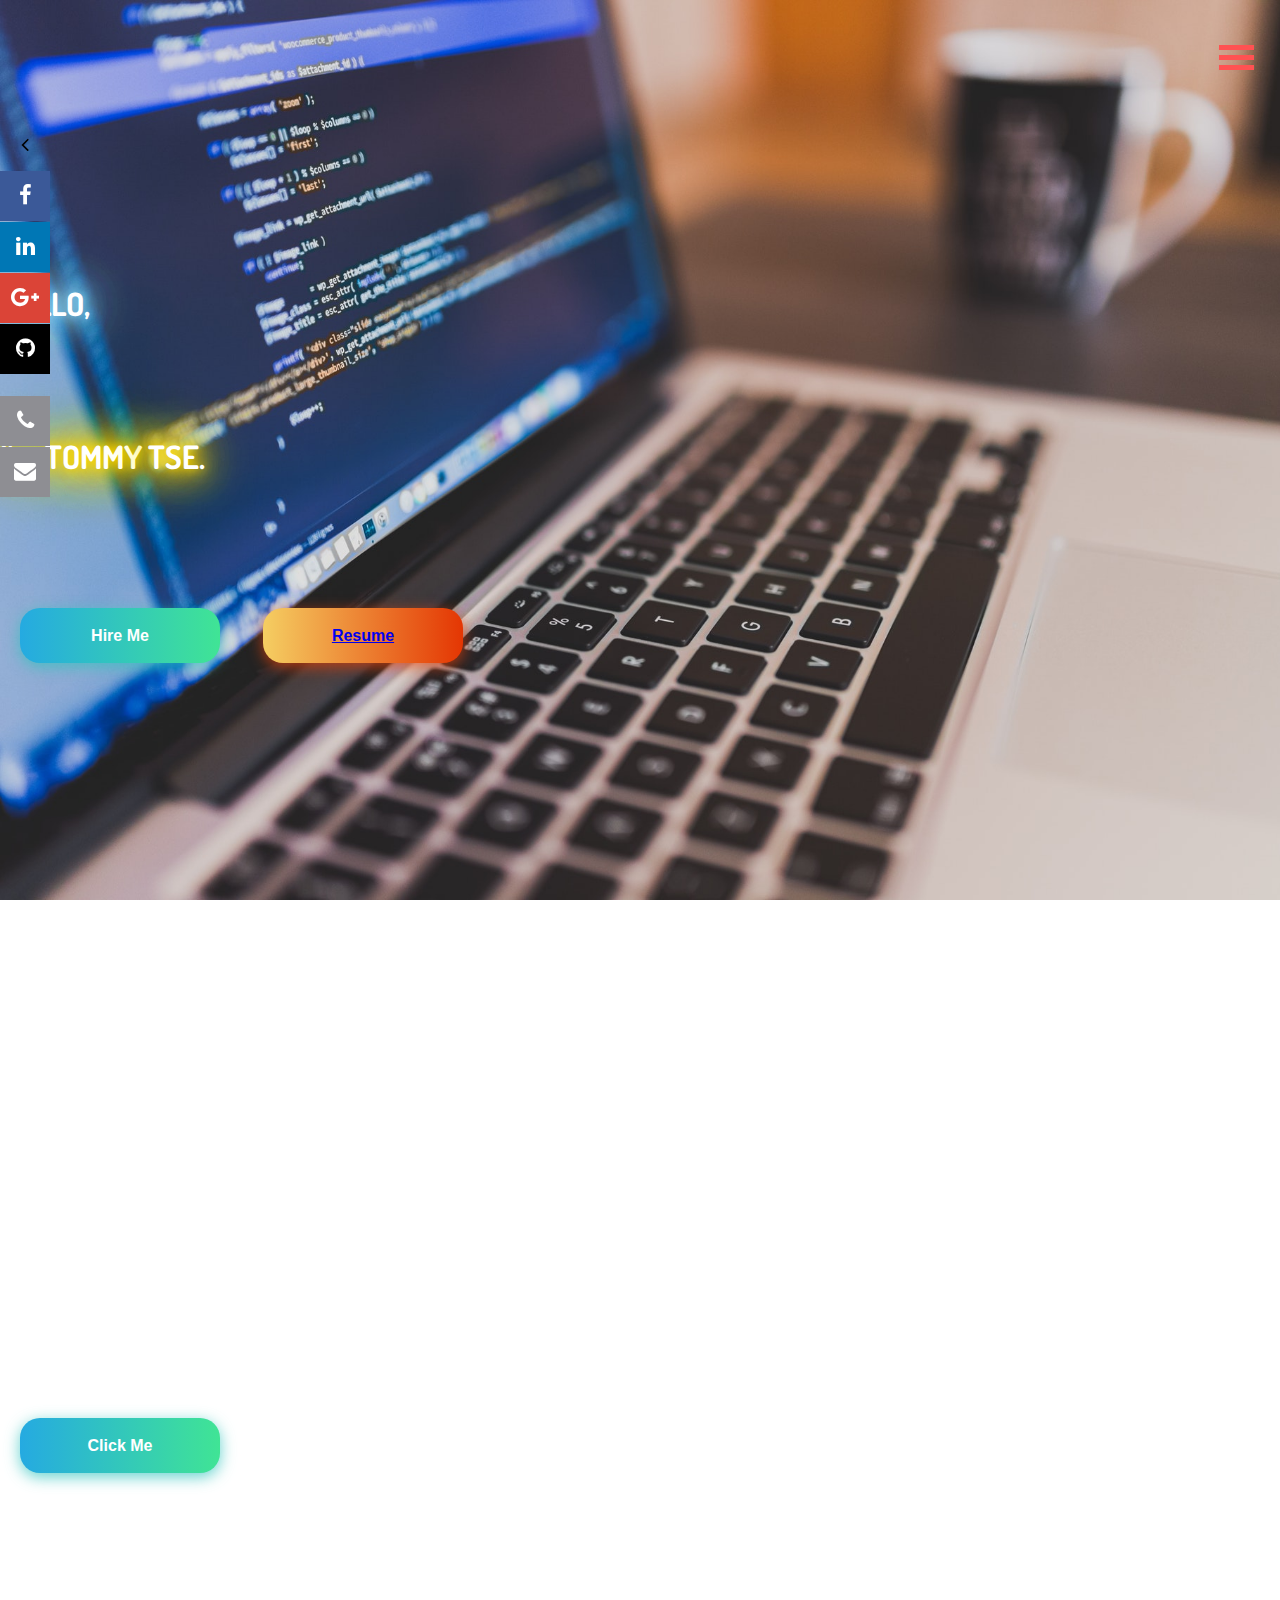
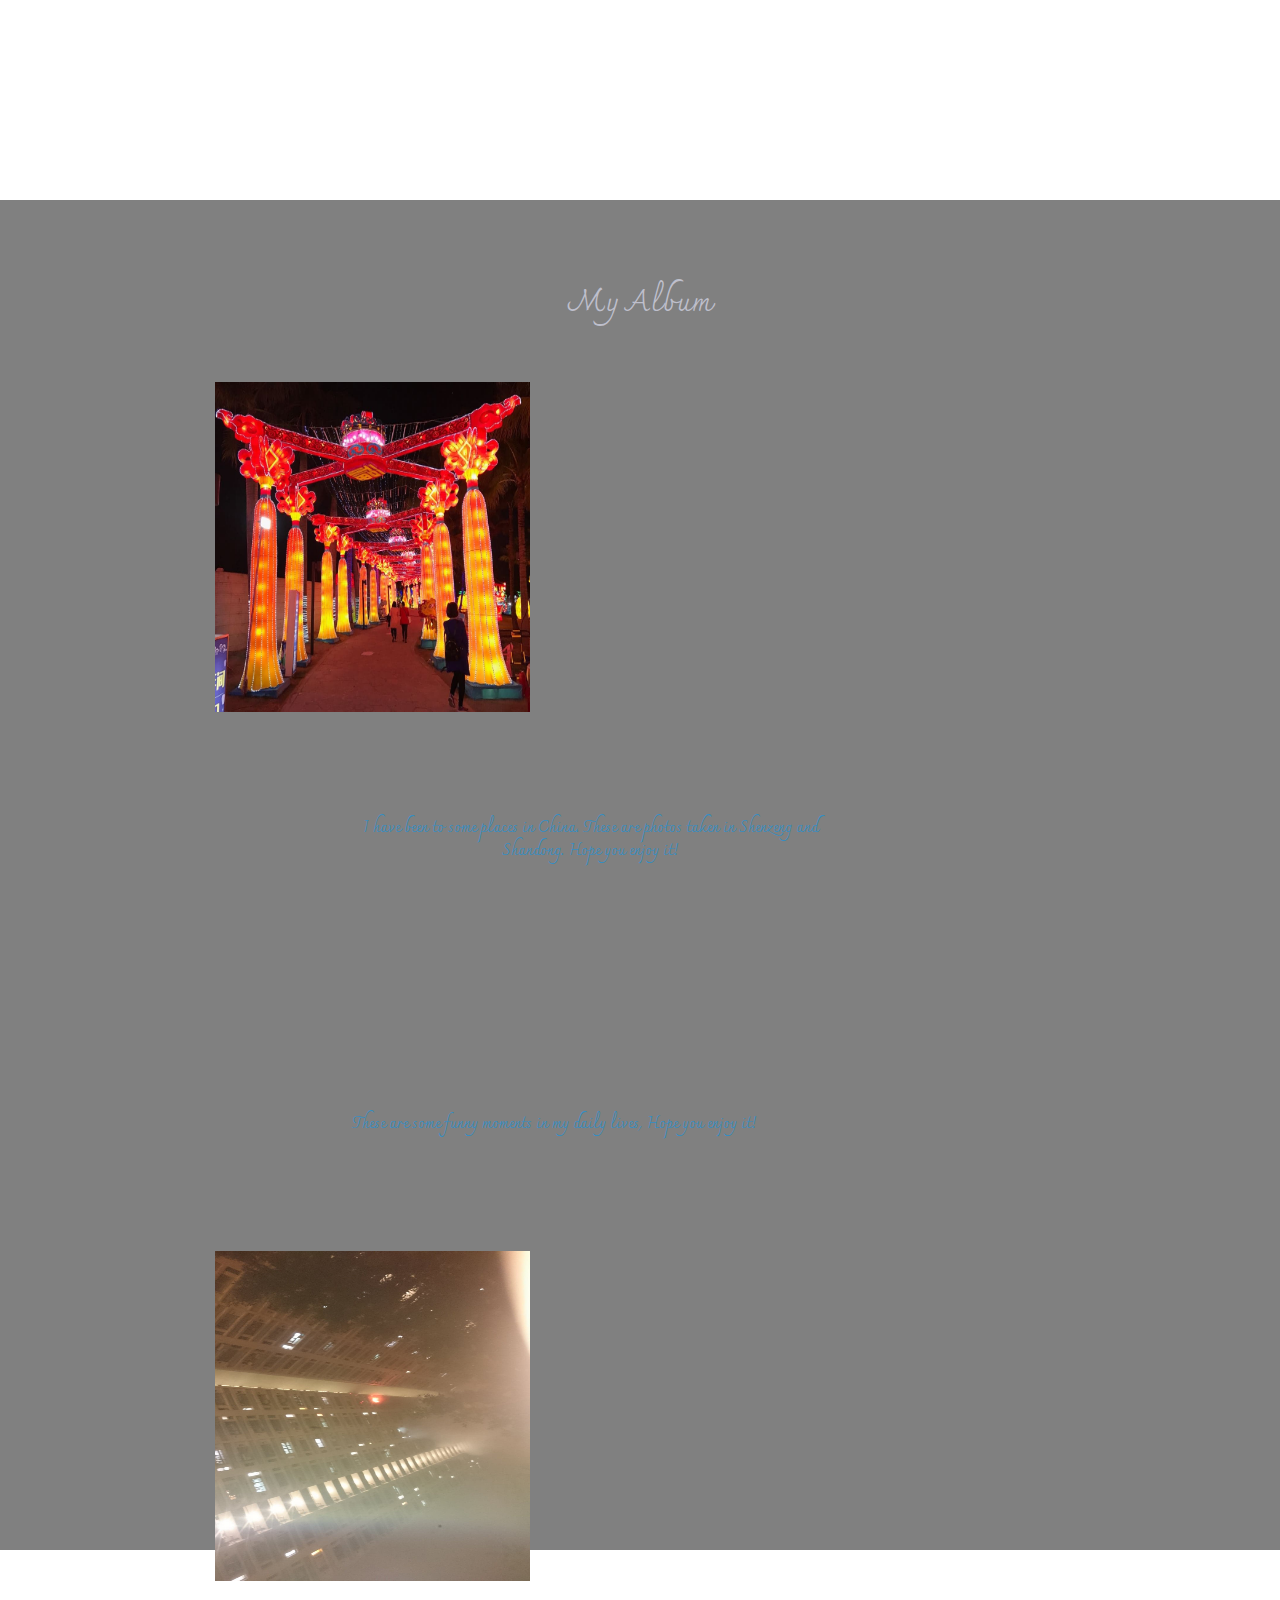
==== index.html @ ddc90cd8 "modified the folder" ====
<!doctype html>
<html lang="en">
  <head>
    <title>Tommy Tse</title>
    <!-- Required meta tags -->
    <meta charset="utf-8">
    <meta name="viewport" content="width=device-width, initial-scale=1, shrink-to-fit=no">

    <!-- Bootstrap CSS -->
    <link rel="stylesheet" href="https://maxcdn.bootstrapcdn.com/font-awesome/4.3.0/css/font-awesome.min.css">
    <link rel="stylesheet" href="https://stackpath.bootstrapcdn.com/bootstrap/4.1.2/css/bootstrap.min.css" integrity="sha384-Smlep5jCw/wG7hdkwQ/Z5nLIefveQRIY9nfy6xoR1uRYBtpZgI6339F5dgvm/e9B" crossorigin="anonymous">
    <link href="https://unpkg.com/aos@2.3.1/dist/aos.css" rel="stylesheet">
    <link rel="icon" type="image/png" href="./assets/title.png">
    <link rel="stylesheet" href="css/style.css">
    <link rel="stylesheet" href="css/animate.css">
    <link href="_css/Icomoon/style.css" rel="stylesheet" type="text/css" />
  <link href="_css/main.css" rel="stylesheet" type="text/css"/>
  <link href="_css/pop-up-gallery1.css" rel="stylesheet" type="text/css" />
  </head>
  <body>
    <!-- navbar -->
    <div class="button_container" id="toggle">
      <span class="top"></span>
      <span class="middle"></span>
      <span class="bottom"></span>
    </div>

    <div class="overlay" id="overlay">
      <nav class="overlay-menu">
        <ul>
          <li><a href="#" onclick="closeMenu()">HOME</a></li>
          <li><a href="#about" class="scroll" onclick="closeMenu()">ABOUT</a></li>
          <li><a href="#album" class="scroll" onclick="closeMenu()">ALBUM</a></li>
          <li><a href="#contact" class="scroll" onclick="closeMenu()">CONTACT</a></li>
        </ul>
      </nav>
    </div>

    <!-- contact buttons bar -->
    <div id="contact-buttons-bar" data-top="120px" style="left: 0px;">
      <button class="contact-button-link show-hide-contact-bar">
        <span class="fa fa-angle-left"></span>
      </button>
      <a href="https://www.facebook.com/tommy.tse.12" class="contact-button-link cb-ancor facebook" title="Follow on Facebook" target="_blank">
        <span class="fa fa-facebook"></span>
      </a>
      <a href="https://www.linkedin.com/in/tse-kwan-sen-487a3542/" class="contact-button-link cb-ancor linkedin" title="Visit on LinkedIn" target="_blank">
        <span class="fa fa-linkedin"></span>
      </a>
      <a href="https://plus.google.com/111958255446752728469" class="contact-button-link cb-ancor gplus" title="Visit on Google Plus" target="_blank">
        <span class="fa fa-google-plus"></span>
      </a>
      <a href="https://github.com/tommy921092" class="contact-button-link cb-ancor git" title="My title for the button" target="_blank">
        <span class="fa fa-github"></span>
      </a>
      <a href="tel:+85253740967" class="contact-button-link cb-ancor phone separated" title="Call us">
        <span class="fa fa-phone"></span>
      </a>
      <a href="mailto:tommy921092@msn.com?Subject=Hello" class="contact-button-link cb-ancor email" title="Send us an email">
        <span class="fa fa-envelope">

        </span>
      </a>
    </div>
    <!-- header section -->
    <div class="jumbotron jumbotron-fluid" id="header">
      <div class="container container-fluid">
            <h1 class="display-4">HELLO,</h1>
            <h1 class="display-3">I'm <span class="special">TOMMY </span><span>TSE.</span></h1>
            <div class="buttons">
              <button class="btn-hover color-1 ml-0 animated infinite pulse delay-2s" aria-hidden="true">Hire Me</button>
              <button class="btn-hover color-2 ml-0"><a href="./assets/Resume_TseKwanSen_Tommy.PDF">Resume</a></button>
            </div>
      </div>
    </div>

    <!-- about section -->
    <div id="about" class="about">
      <div class="container container-fluid">
        <div class="row no-gutters">
          <div class="col-xl-4 col-lg-4 left">
            <h1 class="display-5" data-aos="fade-right">about</h1>
          </div>
          <div class="col-xl-8 col-lg-8 right">
            <p data-aos="fade-left">
              Hello I'm Tommy. I have a bachelor's degree in electrical engineering.
              I am a self-motivated, analytical and technical minded person.
              My favorite and best subject is mathematics. For the past few years I have worked in a consultant
              firm as assistant building service engineer and in an insurance company as financial planner.
              And now I am switching my field to information technologies. I enjoy self-learning
              and I am especially interested in trading and latest information technologies.
            </p>
            <button class="btn-hover color-1 ml-0 animated infinite bounce delay-2s" aria-hidden="true">Click Me</button>
            <div class="square"><div></div></div>
            
          </div>
        </div>
      </div>
    </div>

    <!-- album section-->
    <div class="album hero-bkg-animated" id="album">
      <div class="container container-fluid">
          <div id="fullscreen">
              <div id="fullscreen-inner">
              <div id="fullscreen-inner-left" class="fullscreen-inner-button"><span class="icon-caret-left"></span></div>
              <div id="fullscreen-inner-right" class="fullscreen-inner-button"><span class="icon-caret-right"></span></div>
              <div id="fullscreen-inner-close" class="fullscreen-inner-button"><span class="icon-close"></span></div>
              <div id="fullscreen-image">


              </div>
              </div>
          </div>

          <div id="wrapper">

          <div id="wrapper-inner">

          <div class="wrapper-inner-title underlined underlined--thick">My Album</div>
          <div class="wrapper-inner-content">

          <div class="wrapper-inner-content-image">

          <img src="_assets/1-1.jpg"/>
          <img src="_assets/1-2.jpg"/>
          <img src="_assets/1-3.jpg"/>
          <img src="_assets/1-4.jpg"/>
          <img src="_assets/1-5.jpg"/>
          <img src="_assets/1-6.jpg"/>
          <img src="_assets/1-7.jpg"/>
          <img src="_assets/1-8.jpg"/>
          <img src="_assets/1-9.jpg"/>
          <img src="_assets/1-9.jpg"/>
          <img src="_assets/1-10.jpg"/>
          <img src="_assets/1-11.jpg"/>
          <img src="_assets/1-12.jpg"/>
          <img src="_assets/1-13.jpg"/>
          <img src="_assets/1-14.jpg"/>
          <img src="_assets/1-15.jpg"/>

          <div class="wrapper-inner-content-image-hover">
          <div class="wrapper-inner-content-image-hover-cercle">
          <span class="icon-search"></span>
          </div>
          </div>



          </div>


          <div class="wrapper-inner-content-text" style="margin-left:35px;">
            <p>I have been to some places in China. These are photos taken in Shenzeng and Shandong. Hope you enjoy it!</p>
          </div>
          </div>
          <div class="wrapper-inner-content">

          <div class="wrapper-inner-content-text" style="margin-right:35px;">
           <p>These are some funny moments in my daily lives, Hope you enjoy it!</p>
          </div>

          <div class="wrapper-inner-content-image">

          <img src="_assets/2-1.jpg"/>
          <img src="_assets/2-2.jpg"/>
          <img src="_assets/2-3.jpg"/>
          <img src="_assets/2-4.jpg"/>
          <img src="_assets/2-5.jpg"/>
          <img src="_assets/2-6.jpg"/>
          <img src="_assets/2-7.jpg"/>
          <img src="_assets/2-8.jpg"/>
          <img src="_assets/2-9.jpg"/>
          <img src="_assets/2-10.jpg"/>
          <img src="_assets/2-11.jpg"/>

          <div class="wrapper-inner-content-image-hover">
          <div class="wrapper-inner-content-image-hover-cercle">
          <span class="icon-search"></span>
          </div>
          </div>


          </div>
          </div>

          </div>


          </div>
      </div>
    </div>

    <!-- contact section -->
    <section class="contact" id="contact">
      <div class="container container-fluid">
          <div class="row">
            <div class="col-md-6 col-sm-8 col-xs-12 col-md-offset-3 col-sm-offset-2">
              <div class="contact-form" data-aos="flip-right">
                <form action="" method="post">
                  <h2 class="text-center">Contact Us</h2>
                  <div class="row">
                    <div class="col-md-6 col-xs-12">
                      <div class="form-group">
                        <input type="text" name="first_name" class="form-control" placeholder="First Name*" required="required"/>
                      </div>
                    </div>
                    <div class="col-md-6 col-xs-12">
                      <div class="form-group">
                        <input type="text" name="last_name" class="form-control" placeholder="Last Name*" required="required"/>
                      </div>
                    </div>
                  </div>
                  <div class="form-group">
                    <input type="email" name="email" class="form-control" placeholder="Your Email*" required="required"/>
                  </div>
                  <div class="form-group">
                    <input type="text" name="subject" class="form-control" placeholder="Subject"/>
                  </div>
                  <div class="form-group">
                    <textarea name="message" rows="8" class="form-control" placeholder="Your Message*" required="Your Message"></textarea>
                  </div>
                  <div class="form-group">
                    <button type="submit" value="Send Message" class="btn btn-primary btn-block btn-lg">Send
                    </button>
                  </div>
                </form>
              </div>
            </div>
          </div>
        </div>
      </div>
    </section>


    <!-- Optional JavaScript -->
    <!-- jQuery first, then Popper.js, then Bootstrap JS -->
    <script src="https://code.jquery.com/jquery-3.3.1.slim.min.js" integrity="sha384-q8i/X+965DzO0rT7abK41JStQIAqVgRVzpbzo5smXKp4YfRvH+8abtTE1Pi6jizo" crossorigin="anonymous"></script>
    <script src="https://ajax.googleapis.com/ajax/libs/jquery/1.11.1/jquery.min.js"></script>
    <script src="https://unpkg.com/aos@2.3.1/dist/aos.js"></script>
    <script src="https://cdnjs.cloudflare.com/ajax/libs/popper.js/1.14.3/umd/popper.min.js" integrity="sha384-ZMP7rVo3mIykV+2+9J3UJ46jBk0WLaUAdn689aCwoqbBJiSnjAK/l8WvCWPIPm49" crossorigin="anonymous"></script>
    <script src="https://stackpath.bootstrapcdn.com/bootstrap/4.1.2/js/bootstrap.min.js" integrity="sha384-o+RDsa0aLu++PJvFqy8fFScvbHFLtbvScb8AjopnFD+iEQ7wo/CG0xlczd+2O/em" crossorigin="anonymous"></script>
    <script src="./js/menu.js"></script>
    <script src="./js/jquery.contact-buttons.js"></script>
    <script src="./js/scroll.js"></script>
    <script src="./js/main.js"></script>
    <script src="./js/jquery-stars.js"></script>
    <script type="text/javascript" src="_scripts/pop-up-gallery1.js"></script>
    <script>
        AOS.init();
    </script>
  </body>
</html>
---- css/style.css ----
@import url(https://fonts.googleapis.com/css?family=Vollkorn|Roboto);
@import url(https://fonts.googleapis.com/css?family=Josefin+Sans:300);
@import url(https://fonts.googleapis.com/css?family=Saira+Extra+Condensed);
@import url(https://fonts.googleapis.com/css?family=Dosis);
@import url('https://fonts.googleapis.com/css?family=Charmonman');
body {
  height: 100%;
  background: #fff;
  margin: 0;
  font-family: 'Saira Extra Condensed', sans-serif;
}

h1, h2, h3, h4, h5, h6, {
  position: relative;
  font-weight: 600 !important;
  color:#e85a19;
  padding-bottom: 10vh;
  text-transform: uppercase;
}

p {
  color: #40e495;
  font-size: 1.5rem;
}

img:hover {
  opacity: 0.7;
}
#header {
  background-image: url(../assets/pexels-photo.jpg);
  background-size: cover;
  width: 100%;
  min-height: 100vh;
  margin-bottom: 0;

  /* flex the container to center */
  display: flex;
  flex-direction: column;
  justify-content: center;
}

.container {
  padding-top: 5vh;
}
#header h1 {
  color: #fff;
  padding-bottom: 10vh;
  font-family: 'Dosis', sans-serif;

  /* neon light effect */
  text-shadow: 0px 0px 10px gold,
              0px 0px 20px gold,
              0px 0px 30px gold,
              0px 0px 40px gold,
              0px 0px 50px gold,
              0px 0px 60px gold,
              0px 0px 70px gold;
}

#header h1.display-4{
  text-shadow: 0px 0px 10px skyblue,
              0px 0px 20px skyblue,
              0px 0px 30px skyblue,
              0px 0px 40px skyblue,
              0px 0px 50px skyblue,
              0px 0px 60px skyblue,
              0px 0px 70px skyblue;
}

#header h1 span.special {
  animation: mymove 5s infinite;
  -webkit-animation: mymove 5s infinite;
}

#header div.right {
  display: flex;
  justify-content: center;
  align-items: center;
}

#header img {
  display: block;
  width:30vw;
  height:auto;
}
@-webkit-keyframes mymove {
  0% {color:#fff;}
  50% {color: blue;}
  100% {color: #fff;}
}

@keyframes mymove {
  0% {color:#fff;}
  50% {color: blue;}
  100% {color: #fff;}
}
/* responsive design for mobile */
@media screen and (max-width: 800px) {
  #header h1, #header span{
    text-align: center;
    padding-bottom: 0;
  }


  #header div {
    display: flex;
    flex-direction: column;
    align-items: center;
  }

}
 

/* about section */

#about{
  background-image: url(../assets/about.jpeg);
  background-size: cover;
  background-attachment: fixed;
  background-position: center;
  height: 100vh;
  display: flex;
  align-items: center;
}
#about .container{
  padding-top: 0;
  height: 40%;

}

#about h1{
  color: #e85a19;
  font-family: "Dosis", sans-serif;
  text-transform: uppercase;
}

#about h1::after{
  content:'';
  display: block;
  width: 4rem;
  border: 2px solid #e85a19;
}

#about .square {
  position: relative;
  left: 120%;
  bottom: 30%;
  height: 40vh;
  width: 20vh;
  background: #25aae1;
  transform: rotate(-17deg);
  transition: .5s;
}

#about .square div {
  position: absolute;
  content:'';
  height: 40vh;
  width: 20vh;
  border: 1px solid rebeccapurple;
  transform: rotate(-10deg);
  transition: .5s;
}

#about div.rabbit {
   
}


/* album section */
#album {
  font-family: 'Charmonman', cursive;
  font-size: 3rem;
  height: 150vh;
}

.hero-bkg-animated {
  background: gray url(https://subtlepatterns.com/patterns/geometry2.png) repeat 0 0;
  width: 100%;
  margin: 0;
  text-align: center;
  box-sizing: border-box;
  -webkit-animation: slide 20s linear infinite;
}

.hero-bkg-animated h1 {
  font-family: sans-serif;
}

@-webkit-keyframes slide {
    from { background-position: 0 0; }
    to { background-position: -400px 0; }
}

/* contact section */
.contact-form{
  margin: 50px auto;
  padding: 25px 20px 10px;
  background: #44e085;
  opacity: 0.9;
  box-shadow: 2px 2px 4px #085f25;
  border-radius: 5px;
  color: #fff;
}
.contact-form h2{
  margin-top: 0px;
  margin-bottom: 15px;
  padding-bottom: 5px;
  border-radius: 10px;
}

.contact .row {
  justify-content: center;
}

#contact {
  position: relative;
  background-image: url(../assets/contact.jpeg);
  background-size: cover;
  background-position: center;
  background-attachment: fixed;
  height: 110vh;
}















/* navbar */

.button_container {
  position: fixed;
  top: 5%;
  right: 2%;
  height: 27px;
  width: 35px;
  cursor: pointer;
  z-index: 100;
  transition: opacity 0.25s ease;
}
.button_container:hover {
  opacity: 0.7;
}
.button_container.active .top {
  transform: translateY(10px) translateX(0) rotate(45deg);
  background: #fff;
}
.button_container.active .middle {
  opacity: 0;
  background: #fff;
}
.button_container.active .bottom {
  transform: translateY(-10px) translateX(0) rotate(-45deg);
  background: #fff;
}
.button_container span {
  background: #ff5252;
  border: none;
  height: 5px;
  width: 100%;
  position: absolute;
  top: 0px;
  left: 0;
  transition: all 0.35s ease;
  cursor: pointer;
}
.button_container span:nth-of-type(2) {
  top: 10px;
}
.button_container span:nth-of-type(3) {
  top: 20px;
}
.overlay {
  position: fixed;
  top: 0;
  left: 0;
  width: 100%;
  height: 100%;
  opacity: 1;
  visibility: hidden;
  transition: opacity 0.35s, visibility 0.35s, width 0.35s;
  z-index: 50;
}
.overlay:before {
  content: '';
  background: rgba(49, 196, 172, 0.75);
  left: -55%;
  top: 0;
  width: 50%;
  height: 100%;
  position: absolute;
  transition: left 0.35s ease;
}
.overlay:after {
  content: '';
  background: rgba(49, 196, 172, 0.75);
  right: -55%;
  top: 0;
  width: 50%;
  height: 100%;
  position: absolute;
  transition: all 0.35s ease;
}
.overlay.open {
  opacity: 0.9;
  visibility: visible;
  height: 100%;
}
.overlay.open:before {
  left: 0;
}
.overlay.open:after {
  right: 0;
}
.overlay.open li {
  animation: fadeInLeft 0.5s ease forwards;
  animation-delay: 0.35s;
}
.overlay.open li:nth-of-type(2) {
  animation: fadeInRight 0.5s ease forwards;
  animation-delay: 0.45s;
}
.overlay.open li:nth-of-type(3) {
  animation: fadeInLeft 0.5s ease forwards;
  animation-delay: 0.55s;
}
.overlay.open li:nth-of-type(4) {
  animation: fadeInRight 0.5s ease forwards;
  animation-delay: 0.65s;
}
.overlay nav {
  position: relative;
  height: 70%;
  top: 50%;
  transform: translateY(-50%);
  font-size: 50px;
  font-family: 'Vollkorn', serif;
  font-weight: 400;
  text-align: center;
  z-index: 100;
}
.overlay ul {
  list-style: none;
  padding: 0;
  margin: 0 auto;
  display: inline-block;
  position: relative;
  height: 100%;
}
.overlay ul li {
  display: block;
  height: 25%;
  height: calc(100% / 4);
  min-height: 50px;
  position: relative;
  opacity: 0;
}
.overlay ul li a {
  display: block;
  position: relative;
  color: #fff;
  text-decoration: none;
  overflow: hidden;
}
.overlay ul li a:hover:after, .overlay ul li a:focus:after, .overlay ul li a:active:after {
  width: 100%;
}
.overlay ul li a:after {
  content: '';
  position: absolute;
  bottom: 0;
  left: 50%;
  width: 0%;
  transform: translateX(-50%);
  height: 3px;
  background: #fff;
  transition: 0.35s;
}
@keyframes fadeInRight {
  0% {
    opacity: 0;
    left: 40%;
  }
  100% {
    opacity: 1;
    left: 0;
  }
}
@keyframes fadeInLeft {
  0% {
    opacity: 0;
    right: 40%;
  }
  100% {
    opacity: 1;
    right: 0;
  }
}



















/* header button hover effect */
#header .buttons {
  text-align: left;
}

.btn-hover {
  width: 200px;
  font-size: 16px;
  font-weight: 600;
  color: #fff;
  cursor: pointer;
  margin: 20px;
  height: 55px;
  text-align:center;
  border: none;
  background-size: 300% 100%;

  border-radius: 20px;
  -moz-transition: all .4s ease-in-out;
  -o-transition: all .4s ease-in-out;
  -webkit-transition: all .4s ease-in-out;
  transition: all .4s ease-in-out;

}

.btn-hover:hover {
  background-position: 100% 0;
  -moz-transition: all .4s ease-in-out;
  -o-transition: all .4s ease-in-out;
  -webkit-transition: all .4s ease-in-out;
  transition: all .4s ease-in-out;
}

.btn-hover:focus {
  outline: none;
}

.btn-hover.color-1 {
  background-image: linear-gradient(to right, #25aae1, #40e495, #30dd8a, #2bb673);
  box-shadow: 0 4px 15px 0 rgba(49, 196, 190, 0.75);
}

.btn-hover.color-2 {
  background-image: linear-gradient(to right, #f5ce62, #e43603, #fa7199, #e85a19);
  box-shadow: 0 4px 15px 0 rgba(229, 66, 10, 0.75);
}










/* contact-button */
/*!
 * Contact Buttons Plugin Demo 0.1.0
 * https://github.com/joege/contact-buttons-plugin
 *
 * Copyright 2015, José Gonçalves
 *
 * Licensed under the MIT license:
 * http://www.opensource.org/licenses/MIT
 */

 #contact-buttons-bar {
  position: fixed;
  top: 120px;
  left: -50px;
  width: 50px;
  z-index: 20;
}

.contact-button-link  {
  display: block;
  width: 50px;
  height: 50px;
  padding: 0;
  margin-bottom: 1px;
  text-align: center;
  line-height: 50px;
  font-size: 22px;
  background: #8e8e93;
  color: #fff;
  position: relative;
  left: 0;


  -webkit-box-sizing: border-box;
     -moz-box-sizing: border-box;
          box-sizing: border-box;

  -webkit-transition: all 250ms;
     -moz-transition: all 250ms;
          transition: all 250ms;
}
.contact-button-link:hover,
.contact-button-link:focus,
.contact-button-link:active {
  color: #fff;
  padding-left: 20px;
  width: 70px;
}
.contact-button-link.cb-hidden {
  left: -50px;
}
.contact-button-link.facebook {
  background: #3b5998;
}
.contact-button-link.linkedin {
  background: #0077b5;
}
.contact-button-link.gplus {
  background: #db4437;
}

.contact-button-link.separated {
  margin-top: 1em;
}

.show-hide-contact-bar,
.contact-button-link.show-hide-contact-bar:focus,
.contact-button-link.show-hide-contact-bar:active {
  background: transparent;
  color: #000;
  border: 0;
  outline: 0;
  padding: 0;
  width: 50px;
}
.contact-button-link.show-hide-contact-bar:hover {
  color: #000;
  background: #ccc;
  padding: 0;
  width: 50px;
}

.git {
  background: #000;
}


/* text hover effect */
.underlined {
  flex: 1;
  text-decoration: none;
  background-image: linear-gradient(to right, yellow 0,lightgreen 100%);
  background-position: 0 1.2em;
  background-size: 0 100%; /*initially start at x=0*/
  background-repeat: no-repeat;
  transition:0.5s;
}
.underlined:hover {
  background-size: 100% 100%; /* end at x=100% - end of the span */
}
.underlined--thick {
  background-position: 0 -0.1em;
}
---- _css/Icomoon/style.css ----
@font-face {
	font-family: 'icomoon';
	src:url('fonts/icomoon.eot?-nieqzk');
	src:url('fonts/icomoon.eot?#iefix-nieqzk') format('embedded-opentype'),
		url('fonts/icomoon.woff?-nieqzk') format('woff'),
		url('fonts/icomoon.ttf?-nieqzk') format('truetype'),
		url('fonts/icomoon.svg?-nieqzk#icomoon') format('svg');
	font-weight: normal;
	font-style: normal;
}

[class^="icon-"], [class*=" icon-"] {
	font-family: 'icomoon';
	speak: none;
	font-style: normal;
	font-weight: normal;
	font-variant: normal;
	text-transform: none;


	/* Better Font Rendering =========== */
	-webkit-font-smoothing: antialiased;
	-moz-osx-font-smoothing: grayscale;
}

.icon-flame:before {
	content: "\f0d2";
}

.icon-glass:before {
	content: "\f000";
}

.icon-music:before {
	content: "\f001";
}

.icon-search:before {
	content: "\f002";
}

.icon-envelope-o:before {
	content: "\f003";
}

.icon-heart:before {
	content: "\f004";
}

.icon-star:before {
	content: "\f005";
}

.icon-star-o:before {
	content: "\f006";
}

.icon-user:before {
	content: "\f007";
}

.icon-film:before {
	content: "\f008";
}

.icon-th-large:before {
	content: "\f009";
}

.icon-th:before {
	content: "\f00a";
}

.icon-th-list:before {
	content: "\f00b";
}

.icon-check:before {
	content: "\f00c";
}

.icon-close:before {
	content: "\f00d";
}

.icon-remove:before {
	content: "\f00d";
}

.icon-times:before {
	content: "\f00d";
}

.icon-search-plus:before {
	content: "\f00e";
}

.icon-search-minus:before {
	content: "\f010";
}

.icon-power-off:before {
	content: "\f011";
}

.icon-signal:before {
	content: "\f012";
}

.icon-cog:before {
	content: "\f013";
}

.icon-gear:before {
	content: "\f013";
}

.icon-trash-o:before {
	content: "\f014";
}

.icon-home:before {
	content: "\f015";
}

.icon-file-o:before {
	content: "\f016";
}

.icon-clock-o:before {
	content: "\f017";
}

.icon-road:before {
	content: "\f018";
}

.icon-download:before {
	content: "\f019";
}

.icon-arrow-circle-o-down:before {
	content: "\f01a";
}

.icon-arrow-circle-o-up:before {
	content: "\f01b";
}

.icon-inbox:before {
	content: "\f01c";
}

.icon-play-circle-o:before {
	content: "\f01d";
}

.icon-repeat:before {
	content: "\f01e";
}

.icon-rotate-right:before {
	content: "\f01e";
}

.icon-refresh:before {
	content: "\f021";
}

.icon-list-alt:before {
	content: "\f022";
}

.icon-lock:before {
	content: "\f023";
}

.icon-flag:before {
	content: "\f024";
}

.icon-headphones:before {
	content: "\f025";
}

.icon-volume-off:before {
	content: "\f026";
}

.icon-volume-down:before {
	content: "\f027";
}

.icon-volume-up:before {
	content: "\f028";
}

.icon-qrcode:before {
	content: "\f029";
}

.icon-barcode:before {
	content: "\f02a";
}

.icon-tag:before {
	content: "\f02b";
}

.icon-tags:before {
	content: "\f02c";
}

.icon-book:before {
	content: "\f02d";
}

.icon-bookmark:before {
	content: "\f02e";
}

.icon-print:before {
	content: "\f02f";
}

.icon-camera:before {
	content: "\f030";
}

.icon-font:before {
	content: "\f031";
}

.icon-bold:before {
	content: "\f032";
}

.icon-italic:before {
	content: "\f033";
}

.icon-text-height:before {
	content: "\f034";
}

.icon-text-width:before {
	content: "\f035";
}

.icon-align-left:before {
	content: "\f036";
}

.icon-align-center:before {
	content: "\f037";
}

.icon-align-right:before {
	content: "\f038";
}

.icon-align-justify:before {
	content: "\f039";
}

.icon-list:before {
	content: "\f03a";
}

.icon-dedent:before {
	content: "\f03b";
}

.icon-outdent:before {
	content: "\f03b";
}

.icon-indent:before {
	content: "\f03c";
}

.icon-video-camera:before {
	content: "\f03d";
}

.icon-image:before {
	content: "\f03e";
}

.icon-photo:before {
	content: "\f03e";
}

.icon-picture-o:before {
	content: "\f03e";
}

.icon-pencil:before {
	content: "\f040";
}

.icon-map-marker:before {
	content: "\f041";
}

.icon-adjust:before {
	content: "\f042";
}

.icon-tint:before {
	content: "\f043";
}

.icon-edit:before {
	content: "\f044";
}

.icon-pencil-square-o:before {
	content: "\f044";
}

.icon-share-square-o:before {
	content: "\f045";
}

.icon-check-square-o:before {
	content: "\f046";
}

.icon-arrows:before {
	content: "\f047";
}

.icon-step-backward:before {
	content: "\f048";
}

.icon-fast-backward:before {
	content: "\f049";
}

.icon-backward:before {
	content: "\f04a";
}

.icon-play:before {
	content: "\f04b";
}

.icon-pause:before {
	content: "\f04c";
}

.icon-stop:before {
	content: "\f04d";
}

.icon-forward:before {
	content: "\f04e";
}

.icon-fast-forward:before {
	content: "\f050";
}

.icon-step-forward:before {
	content: "\f051";
}

.icon-eject:before {
	content: "\f052";
}

.icon-chevron-left:before {
	content: "\f053";
}

.icon-chevron-right:before {
	content: "\f054";
}

.icon-plus-circle:before {
	content: "\f055";
}

.icon-minus-circle:before {
	content: "\f056";
}

.icon-times-circle:before {
	content: "\f057";
}

.icon-check-circle:before {
	content: "\f058";
}

.icon-question-circle:before {
	content: "\f059";
}

.icon-info-circle:before {
	content: "\f05a";
}

.icon-crosshairs:before {
	content: "\f05b";
}

.icon-times-circle-o:before {
	content: "\f05c";
}

.icon-check-circle-o:before {
	content: "\f05d";
}

.icon-ban:before {
	content: "\f05e";
}

.icon-arrow-left:before {
	content: "\f060";
}

.icon-arrow-right:before {
	content: "\f061";
}

.icon-arrow-up:before {
	content: "\f062";
}

.icon-arrow-down:before {
	content: "\f063";
}

.icon-mail-forward:before {
	content: "\f064";
}

.icon-share:before {
	content: "\f064";
}

.icon-expand:before {
	content: "\f065";
}

.icon-compress:before {
	content: "\f066";
}

.icon-plus:before {
	content: "\f067";
}

.icon-minus:before {
	content: "\f068";
}

.icon-asterisk:before {
	content: "\f069";
}

.icon-exclamation-circle:before {
	content: "\f06a";
}

.icon-gift:before {
	content: "\f06b";
}

.icon-leaf:before {
	content: "\f06c";
}

.icon-fire:before {
	content: "\f06d";
}

.icon-eye:before {
	content: "\f06e";
}

.icon-eye-slash:before {
	content: "\f070";
}

.icon-exclamation-triangle:before {
	content: "\f071";
}

.icon-warning:before {
	content: "\f071";
}

.icon-plane:before {
	content: "\f072";
}

.icon-calendar:before {
	content: "\f073";
}

.icon-random:before {
	content: "\f074";
}

.icon-comment:before {
	content: "\f075";
}

.icon-magnet:before {
	content: "\f076";
}

.icon-chevron-up:before {
	content: "\f077";
}

.icon-chevron-down:before {
	content: "\f078";
}

.icon-retweet:before {
	content: "\f079";
}

.icon-shopping-cart:before {
	content: "\f07a";
}

.icon-folder:before {
	content: "\f07b";
}

.icon-folder-open:before {
	content: "\f07c";
}

.icon-arrows-v:before {
	content: "\f07d";
}

.icon-arrows-h:before {
	content: "\f07e";
}

.icon-bar-chart:before {
	content: "\f080";
}

.icon-bar-chart-o:before {
	content: "\f080";
}

.icon-twitter-square:before {
	content: "\f081";
}

.icon-facebook-square:before {
	content: "\f082";
}

.icon-camera-retro:before {
	content: "\f083";
}

.icon-key:before {
	content: "\f084";
}

.icon-cogs:before {
	content: "\f085";
}

.icon-gears:before {
	content: "\f085";
}

.icon-comments:before {
	content: "\f086";
}

.icon-thumbs-o-up:before {
	content: "\f087";
}

.icon-thumbs-o-down:before {
	content: "\f088";
}

.icon-star-half:before {
	content: "\f089";
}

.icon-heart-o:before {
	content: "\f08a";
}

.icon-sign-out:before {
	content: "\f08b";
}

.icon-linkedin-square:before {
	content: "\f08c";
}

.icon-thumb-tack:before {
	content: "\f08d";
}

.icon-external-link:before {
	content: "\f08e";
}

.icon-sign-in:before {
	content: "\f090";
}

.icon-trophy:before {
	content: "\f091";
}

.icon-github-square:before {
	content: "\f092";
}

.icon-upload:before {
	content: "\f093";
}

.icon-lemon-o:before {
	content: "\f094";
}

.icon-phone:before {
	content: "\f095";
}

.icon-square-o:before {
	content: "\f096";
}

.icon-bookmark-o:before {
	content: "\f097";
}

.icon-phone-square:before {
	content: "\f098";
}

.icon-twitter:before {
	content: "\f099";
}

.icon-facebook:before {
	content: "\f09a";
}

.icon-facebook-f:before {
	content: "\f09a";
}

.icon-github:before {
	content: "\f09b";
}

.icon-unlock:before {
	content: "\f09c";
}

.icon-credit-card:before {
	content: "\f09d";
}

.icon-rss:before {
	content: "\f09e";
}

.icon-hdd-o:before {
	content: "\f0a0";
}

.icon-bullhorn:before {
	content: "\f0a1";
}

.icon-bell-o:before {
	content: "\f0a2";
}

.icon-certificate:before {
	content: "\f0a3";
}

.icon-hand-o-right:before {
	content: "\f0a4";
}

.icon-hand-o-left:before {
	content: "\f0a5";
}

.icon-hand-o-up:before {
	content: "\f0a6";
}

.icon-hand-o-down:before {
	content: "\f0a7";
}

.icon-arrow-circle-left:before {
	content: "\f0a8";
}

.icon-arrow-circle-right:before {
	content: "\f0a9";
}

.icon-arrow-circle-up:before {
	content: "\f0aa";
}

.icon-arrow-circle-down:before {
	content: "\f0ab";
}

.icon-globe:before {
	content: "\f0ac";
}

.icon-wrench:before {
	content: "\f0ad";
}

.icon-tasks:before {
	content: "\f0ae";
}

.icon-filter:before {
	content: "\f0b0";
}

.icon-briefcase:before {
	content: "\f0b1";
}

.icon-arrows-alt:before {
	content: "\f0b2";
}

.icon-group:before {
	content: "\f0c0";
}

.icon-users:before {
	content: "\f0c0";
}

.icon-chain:before {
	content: "\f0c1";
}

.icon-link:before {
	content: "\f0c1";
}

.icon-cloud:before {
	content: "\f0c2";
}

.icon-flask:before {
	content: "\f0c3";
}

.icon-cut:before {
	content: "\f0c4";
}

.icon-scissors:before {
	content: "\f0c4";
}

.icon-copy:before {
	content: "\f0c5";
}

.icon-files-o:before {
	content: "\f0c5";
}

.icon-paperclip:before {
	content: "\f0c6";
}

.icon-floppy-o:before {
	content: "\f0c7";
}

.icon-save:before {
	content: "\f0c7";
}

.icon-square:before {
	content: "\f0c8";
}

.icon-bars:before {
	content: "\f0c9";
}

.icon-navicon:before {
	content: "\f0c9";
}

.icon-reorder:before {
	content: "\f0c9";
}

.icon-list-ul:before {
	content: "\f0ca";
}

.icon-list-ol:before {
	content: "\f0cb";
}

.icon-strikethrough:before {
	content: "\f0cc";
}

.icon-underline:before {
	content: "\f0cd";
}

.icon-table:before {
	content: "\f0ce";
}

.icon-magic:before {
	content: "\f0d0";
}

.icon-truck:before {
	content: "\f0d1";
}

.icon-pinterest:before {
	content: "\f0d3";
}

.icon-pinterest-square:before {
	content: "\f0d4";
}

.icon-google-plus-square:before {
	content: "\f0d5";
}

.icon-google-plus:before {
	content: "\f0d6";
}

.icon-money:before {
	content: "\f0d7";
}

.icon-caret-down:before {
	content: "\f0d8";
}

.icon-caret-up:before {
	content: "\f0d9";
}

.icon-caret-left:before {
	content: "\f0da";
}

.icon-caret-right:before {
	content: "\f0db";
}

.icon-columns:before {
	content: "\f0dc";
}

.icon-sort:before {
	content: "\f0dd";
}

.icon-unsorted:before {
	content: "\f0dd";
}

.icon-sort-desc:before {
	content: "\f0de";
}

.icon-sort-down:before {
	content: "\f0de";
}

.icon-sort-asc:before {
	content: "\f0df";
}

.icon-sort-up:before {
	content: "\f0df";
}

.icon-envelope:before {
	content: "\f0e0";
}

.icon-linkedin:before {
	content: "\f0e1";
}

.icon-rotate-left:before {
	content: "\f0e2";
}

.icon-undo:before {
	content: "\f0e2";
}

.icon-gavel:before {
	content: "\f0e3";
}

.icon-legal:before {
	content: "\f0e3";
}

.icon-dashboard:before {
	content: "\f0e4";
}

.icon-tachometer:before {
	content: "\f0e4";
}

.icon-comment-o:before {
	content: "\f0e5";
}

.icon-comments-o:before {
	content: "\f0e6";
}

.icon-bolt:before {
	content: "\f0e7";
}

.icon-flash:before {
	content: "\f0e7";
}

.icon-sitemap:before {
	content: "\f0e8";
}

.icon-umbrella:before {
	content: "\f0e9";
}

.icon-clipboard:before {
	content: "\f0ea";
}

.icon-paste:before {
	content: "\f0ea";
}

.icon-lightbulb-o:before {
	content: "\f0eb";
}

.icon-exchange:before {
	content: "\f0ec";
}

.icon-cloud-download:before {
	content: "\f0ed";
}

.icon-cloud-upload:before {
	content: "\f0ee";
}

.icon-user-md:before {
	content: "\f0f0";
}

.icon-stethoscope:before {
	content: "\f0f1";
}

.icon-suitcase:before {
	content: "\f0f2";
}

.icon-bell:before {
	content: "\f0f3";
}

.icon-coffee:before {
	content: "\f0f4";
}

.icon-cutlery:before {
	content: "\f0f5";
}

.icon-file-text-o:before {
	content: "\f0f6";
}

.icon-building-o:before {
	content: "\f0f7";
}

.icon-hospital-o:before {
	content: "\f0f8";
}

.icon-ambulance:before {
	content: "\f0f9";
}

.icon-medkit:before {
	content: "\f0fa";
}

.icon-fighter-jet:before {
	content: "\f0fb";
}

.icon-beer:before {
	content: "\f0fc";
}

.icon-h-square:before {
	content: "\f0fd";
}

.icon-plus-square:before {
	content: "\f0fe";
}

.icon-angle-double-left:before {
	content: "\f100";
}

.icon-angle-double-right:before {
	content: "\f101";
}

.icon-angle-double-up:before {
	content: "\f102";
}

.icon-angle-double-down:before {
	content: "\f103";
}

.icon-angle-left:before {
	content: "\f104";
}

.icon-angle-right:before {
	content: "\f105";
}

.icon-angle-up:before {
	content: "\f106";
}

.icon-angle-down:before {
	content: "\f107";
}

.icon-desktop:before {
	content: "\f108";
}

.icon-laptop:before {
	content: "\f109";
}

.icon-tablet:before {
	content: "\f10a";
}

.icon-mobile:before {
	content: "\f10b";
}

.icon-mobile-phone:before {
	content: "\f10b";
}

.icon-circle-o:before {
	content: "\f10c";
}

.icon-quote-left:before {
	content: "\f10d";
}

.icon-quote-right:before {
	content: "\f10e";
}

.icon-spinner:before {
	content: "\f110";
}

.icon-circle:before {
	content: "\f111";
}

.icon-mail-reply:before {
	content: "\f112";
}

.icon-reply:before {
	content: "\f112";
}

.icon-github-alt:before {
	content: "\f113";
}

.icon-folder-o:before {
	content: "\f114";
}

.icon-folder-open-o:before {
	content: "\f115";
}

.icon-smile-o:before {
	content: "\f118";
}

.icon-frown-o:before {
	content: "\f119";
}

.icon-meh-o:before {
	content: "\f11a";
}

.icon-gamepad:before {
	content: "\f11b";
}

.icon-keyboard-o:before {
	content: "\f11c";
}

.icon-flag-o:before {
	content: "\f11d";
}

.icon-flag-checkered:before {
	content: "\f11e";
}

.icon-terminal:before {
	content: "\f120";
}

.icon-code:before {
	content: "\f121";
}

.icon-mail-reply-all:before {
	content: "\f122";
}

.icon-reply-all:before {
	content: "\f122";
}

.icon-star-half-empty:before {
	content: "\f123";
}

.icon-star-half-full:before {
	content: "\f123";
}

.icon-star-half-o:before {
	content: "\f123";
}

.icon-location-arrow:before {
	content: "\f124";
}

.icon-crop:before {
	content: "\f125";
}

.icon-code-fork:before {
	content: "\f126";
}

.icon-chain-broken:before {
	content: "\f127";
}

.icon-unlink:before {
	content: "\f127";
}

.icon-question:before {
	content: "\f128";
}

.icon-info:before {
	content: "\f129";
}

.icon-exclamation:before {
	content: "\f12a";
}

.icon-superscript:before {
	content: "\f12b";
}

.icon-subscript:before {
	content: "\f12c";
}

.icon-eraser:before {
	content: "\f12d";
}

.icon-puzzle-piece:before {
	content: "\f12e";
}

.icon-microphone:before {
	content: "\f130";
}

.icon-microphone-slash:before {
	content: "\f131";
}

.icon-shield:before {
	content: "\f132";
}

.icon-calendar-o:before {
	content: "\f133";
}

.icon-fire-extinguisher:before {
	content: "\f134";
}

.icon-rocket:before {
	content: "\f135";
}

.icon-maxcdn:before {
	content: "\f136";
}

.icon-chevron-circle-left:before {
	content: "\f137";
}

.icon-chevron-circle-right:before {
	content: "\f138";
}

.icon-chevron-circle-up:before {
	content: "\f139";
}

.icon-chevron-circle-down:before {
	content: "\f13a";
}

.icon-html5:before {
	content: "\f13b";
}

.icon-css3:before {
	content: "\f13c";
}

.icon-anchor:before {
	content: "\f13d";
}

.icon-unlock-alt:before {
	content: "\f13e";
}

.icon-bullseye:before {
	content: "\f140";
}

.icon-ellipsis-h:before {
	content: "\f141";
}

.icon-ellipsis-v:before {
	content: "\f142";
}

.icon-rss-square:before {
	content: "\f143";
}

.icon-play-circle:before {
	content: "\f144";
}

.icon-ticket:before {
	content: "\f145";
}

.icon-minus-square:before {
	content: "\f146";
}

.icon-minus-square-o:before {
	content: "\f147";
}

.icon-level-up:before {
	content: "\f148";
}

.icon-level-down:before {
	content: "\f149";
}

.icon-check-square:before {
	content: "\f14a";
}

.icon-pencil-square:before {
	content: "\f14b";
}

.icon-external-link-square:before {
	content: "\f14c";
}

.icon-share-square:before {
	content: "\f14d";
}

.icon-compass:before {
	content: "\f14e";
}

.icon-caret-square-o-down:before {
	content: "\f150";
}

.icon-toggle-down:before {
	content: "\f150";
}

.icon-caret-square-o-up:before {
	content: "\f151";
}

.icon-toggle-up:before {
	content: "\f151";
}

.icon-caret-square-o-right:before {
	content: "\f152";
}

.icon-toggle-right:before {
	content: "\f152";
}

.icon-eur:before {
	content: "\f153";
}

.icon-euro:before {
	content: "\f153";
}

.icon-gbp:before {
	content: "\f154";
}

.icon-dollar:before {
	content: "\f155";
}

.icon-usd:before {
	content: "\f155";
}

.icon-inr:before {
	content: "\f156";
}

.icon-rupee:before {
	content: "\f156";
}

.icon-cny:before {
	content: "\f157";
}

.icon-jpy:before {
	content: "\f157";
}

.icon-rmb:before {
	content: "\f157";
}

.icon-yen:before {
	content: "\f157";
}

.icon-rouble:before {
	content: "\f158";
}

.icon-rub:before {
	content: "\f158";
}

.icon-ruble:before {
	content: "\f158";
}

.icon-krw:before {
	content: "\f159";
}

.icon-won:before {
	content: "\f159";
}

.icon-bitcoin:before {
	content: "\f15a";
}

.icon-btc:before {
	content: "\f15a";
}

.icon-file:before {
	content: "\f15b";
}

.icon-file-text:before {
	content: "\f15c";
}

.icon-sort-alpha-asc:before {
	content: "\f15d";
}

.icon-sort-alpha-desc:before {
	content: "\f15e";
}

.icon-sort-amount-asc:before {
	content: "\f160";
}

.icon-sort-amount-desc:before {
	content: "\f161";
}

.icon-sort-numeric-asc:before {
	content: "\f162";
}

.icon-sort-numeric-desc:before {
	content: "\f163";
}

.icon-thumbs-up:before {
	content: "\f164";
}

.icon-thumbs-down:before {
	content: "\f165";
}

.icon-youtube-square:before {
	content: "\f166";
}

.icon-youtube:before {
	content: "\f167";
}

.icon-xing:before {
	content: "\f168";
}

.icon-xing-square:before {
	content: "\f169";
}

.icon-youtube-play:before {
	content: "\f16a";
}

.icon-dropbox:before {
	content: "\f16b";
}

.icon-stack-overflow:before {
	content: "\f16c";
}

.icon-instagram:before {
	content: "\f16d";
}

.icon-flickr:before {
	content: "\f16e";
}

.icon-adn:before {
	content: "\f170";
}

.icon-bitbucket:before {
	content: "\f171";
}

.icon-bitbucket-square:before {
	content: "\f172";
}

.icon-tumblr:before {
	content: "\f173";
}

.icon-tumblr-square:before {
	content: "\f174";
}

.icon-long-arrow-down:before {
	content: "\f175";
}

.icon-long-arrow-up:before {
	content: "\f176";
}

.icon-long-arrow-left:before {
	content: "\f177";
}

.icon-long-arrow-right:before {
	content: "\f178";
}

.icon-apple:before {
	content: "\f179";
}

.icon-windows:before {
	content: "\f17a";
}

.icon-android:before {
	content: "\f17b";
}

.icon-linux:before {
	content: "\f17c";
}

.icon-dribbble:before {
	content: "\f17d";
}

.icon-skype:before {
	content: "\f17e";
}

.icon-foursquare:before {
	content: "\f180";
}

.icon-trello:before {
	content: "\f181";
}

.icon-female:before {
	content: "\f182";
}

.icon-male:before {
	content: "\f183";
}

.icon-gittip:before {
	content: "\f184";
}

.icon-gratipay:before {
	content: "\f184";
}

.icon-sun-o:before {
	content: "\f185";
}

.icon-moon-o:before {
	content: "\f186";
}

.icon-archive:before {
	content: "\f187";
}

.icon-bug:before {
	content: "\f188";
}

.icon-vk:before {
	content: "\f189";
}

.icon-weibo:before {
	content: "\f18a";
}

.icon-renren:before {
	content: "\f18b";
}

.icon-pagelines:before {
	content: "\f18c";
}

.icon-stack-exchange:before {
	content: "\f18d";
}

.icon-arrow-circle-o-right:before {
	content: "\f18e";
}

.icon-arrow-circle-o-left:before {
	content: "\f190";
}

.icon-caret-square-o-left:before {
	content: "\f191";
}

.icon-toggle-left:before {
	content: "\f191";
}

.icon-dot-circle-o:before {
	content: "\f192";
}

.icon-wheelchair:before {
	content: "\f193";
}

.icon-vimeo-square:before {
	content: "\f194";
}

.icon-try:before {
	content: "\f195";
}

.icon-turkish-lira:before {
	content: "\f195";
}

.icon-plus-square-o:before {
	content: "\f196";
}

.icon-space-shuttle:before {
	content: "\f197";
}

.icon-slack:before {
	content: "\f198";
}

.icon-envelope-square:before {
	content: "\f199";
}

.icon-wordpress:before {
	content: "\f19a";
}

.icon-openid:before {
	content: "\f19b";
}

.icon-bank:before {
	content: "\f19c";
}

.icon-institution:before {
	content: "\f19c";
}

.icon-university:before {
	content: "\f19c";
}

.icon-graduation-cap:before {
	content: "\f19d";
}

.icon-mortar-board:before {
	content: "\f19d";
}

.icon-yahoo:before {
	content: "\f19e";
}

.icon-google:before {
	content: "\f1a0";
}

.icon-reddit:before {
	content: "\f1a1";
}

.icon-reddit-square:before {
	content: "\f1a2";
}

.icon-stumbleupon-circle:before {
	content: "\f1a3";
}

.icon-stumbleupon:before {
	content: "\f1a4";
}

.icon-delicious:before {
	content: "\f1a5";
}

.icon-digg:before {
	content: "\f1a6";
}

.icon-pied-piper:before {
	content: "\f1a7";
}

.icon-pied-piper-alt:before {
	content: "\f1a8";
}

.icon-drupal:before {
	content: "\f1a9";
}

.icon-joomla:before {
	content: "\f1aa";
}

.icon-language:before {
	content: "\f1ab";
}

.icon-fax:before {
	content: "\f1ac";
}

.icon-building:before {
	content: "\f1ad";
}

.icon-child:before {
	content: "\f1ae";
}

.icon-paw:before {
	content: "\f1b0";
}

.icon-spoon:before {
	content: "\f1b1";
}

.icon-cube:before {
	content: "\f1b2";
}

.icon-cubes:before {
	content: "\f1b3";
}

.icon-behance:before {
	content: "\f1b4";
}

.icon-behance-square:before {
	content: "\f1b5";
}

.icon-steam:before {
	content: "\f1b6";
}

.icon-steam-square:before {
	content: "\f1b7";
}

.icon-recycle:before {
	content: "\f1b8";
}

.icon-automobile:before {
	content: "\f1b9";
}

.icon-car:before {
	content: "\f1b9";
}

.icon-cab:before {
	content: "\f1ba";
}

.icon-taxi:before {
	content: "\f1ba";
}

.icon-tree:before {
	content: "\f1bb";
}

.icon-spotify:before {
	content: "\f1bc";
}

.icon-deviantart:before {
	content: "\f1bd";
}

.icon-soundcloud:before {
	content: "\f1be";
}

.icon-database:before {
	content: "\f1c0";
}

.icon-file-pdf-o:before {
	content: "\f1c1";
}

.icon-file-word-o:before {
	content: "\f1c2";
}

.icon-file-excel-o:before {
	content: "\f1c3";
}

.icon-file-powerpoint-o:before {
	content: "\f1c4";
}

.icon-file-image-o:before {
	content: "\f1c5";
}

.icon-file-photo-o:before {
	content: "\f1c5";
}

.icon-file-picture-o:before {
	content: "\f1c5";
}

.icon-file-archive-o:before {
	content: "\f1c6";
}

.icon-file-zip-o:before {
	content: "\f1c6";
}

.icon-file-audio-o:before {
	content: "\f1c7";
}

.icon-file-sound-o:before {
	content: "\f1c7";
}

.icon-file-movie-o:before {
	content: "\f1c8";
}

.icon-file-video-o:before {
	content: "\f1c8";
}

.icon-file-code-o:before {
	content: "\f1c9";
}

.icon-vine:before {
	content: "\f1ca";
}

.icon-codepen:before {
	content: "\f1cb";
}

.icon-jsfiddle:before {
	content: "\f1cc";
}

.icon-life-bouy:before {
	content: "\f1cd";
}

.icon-life-buoy:before {
	content: "\f1cd";
}

.icon-life-ring:before {
	content: "\f1cd";
}

.icon-life-saver:before {
	content: "\f1cd";
}

.icon-support:before {
	content: "\f1cd";
}

.icon-circle-o-notch:before {
	content: "\f1ce";
}

.icon-ra:before {
	content: "\f1d0";
}

.icon-rebel:before {
	content: "\f1d0";
}

.icon-empire:before {
	content: "\f1d1";
}

.icon-ge:before {
	content: "\f1d1";
}

.icon-git-square:before {
	content: "\f1d2";
}

.icon-git:before {
	content: "\f1d3";
}

.icon-hacker-news:before {
	content: "\f1d4";
}

.icon-tencent-weibo:before {
	content: "\f1d5";
}

.icon-qq:before {
	content: "\f1d6";
}

.icon-wechat:before {
	content: "\f1d7";
}

.icon-weixin:before {
	content: "\f1d7";
}

.icon-paper-plane:before {
	content: "\f1d8";
}

.icon-send:before {
	content: "\f1d8";
}

.icon-paper-plane-o:before {
	content: "\f1d9";
}

.icon-send-o:before {
	content: "\f1d9";
}

.icon-history:before {
	content: "\f1da";
}

.icon-circle-thin:before {
	content: "\f1db";
}

.icon-genderless:before {
	content: "\f1db";
}

.icon-header:before {
	content: "\f1dc";
}

.icon-paragraph:before {
	content: "\f1dd";
}

.icon-sliders:before {
	content: "\f1de";
}

.icon-share-alt:before {
	content: "\f1e0";
}

.icon-share-alt-square:before {
	content: "\f1e1";
}

.icon-bomb:before {
	content: "\f1e2";
}

.icon-futbol-o:before {
	content: "\f1e3";
}

.icon-soccer-ball-o:before {
	content: "\f1e3";
}

.icon-tty:before {
	content: "\f1e4";
}

.icon-binoculars:before {
	content: "\f1e5";
}

.icon-plug:before {
	content: "\f1e6";
}

.icon-slideshare:before {
	content: "\f1e7";
}

.icon-twitch:before {
	content: "\f1e8";
}

.icon-yelp:before {
	content: "\f1e9";
}

.icon-newspaper-o:before {
	content: "\f1ea";
}

.icon-wifi:before {
	content: "\f1eb";
}

.icon-calculator:before {
	content: "\f1ec";
}

.icon-paypal:before {
	content: "\f1ed";
}

.icon-google-wallet:before {
	content: "\f1ee";
}

.icon-cc-visa:before {
	content: "\f1f0";
}

.icon-cc-mastercard:before {
	content: "\f1f1";
}

.icon-cc-discover:before {
	content: "\f1f2";
}

.icon-cc-amex:before {
	content: "\f1f3";
}

.icon-cc-paypal:before {
	content: "\f1f4";
}

.icon-cc-stripe:before {
	content: "\f1f5";
}

.icon-bell-slash:before {
	content: "\f1f6";
}

.icon-bell-slash-o:before {
	content: "\f1f7";
}

.icon-trash:before {
	content: "\f1f8";
}

.icon-copyright:before {
	content: "\f1f9";
}

.icon-at:before {
	content: "\f1fa";
}

.icon-eyedropper:before {
	content: "\f1fb";
}

.icon-paint-brush:before {
	content: "\f1fc";
}

.icon-birthday-cake:before {
	content: "\f1fd";
}

.icon-area-chart:before {
	content: "\f1fe";
}

.icon-pie-chart:before {
	content: "\f200";
}

.icon-line-chart:before {
	content: "\f201";
}

.icon-lastfm:before {
	content: "\f202";
}

.icon-lastfm-square:before {
	content: "\f203";
}

.icon-toggle-off:before {
	content: "\f204";
}

.icon-toggle-on:before {
	content: "\f205";
}

.icon-bicycle:before {
	content: "\f206";
}

.icon-bus:before {
	content: "\f207";
}

.icon-ioxhost:before {
	content: "\f208";
}

.icon-angellist:before {
	content: "\f209";
}

.icon-cc:before {
	content: "\f20a";
}

.icon-ils:before {
	content: "\f20b";
}

.icon-shekel:before {
	content: "\f20b";
}

.icon-sheqel:before {
	content: "\f20b";
}

.icon-meanpath:before {
	content: "\f20c";
}

.icon-buysellads:before {
	content: "\f20d";
}

.icon-connectdevelop:before {
	content: "\f20e";
}

.icon-dashcube:before {
	content: "\f210";
}

.icon-forumbee:before {
	content: "\f211";
}

.icon-leanpub:before {
	content: "\f212";
}

.icon-sellsy:before {
	content: "\f213";
}

.icon-shirtsinbulk:before {
	content: "\f214";
}

.icon-simplybuilt:before {
	content: "\f215";
}

.icon-skyatlas:before {
	content: "\f216";
}

.icon-cart-plus:before {
	content: "\f217";
}

.icon-cart-arrow-down:before {
	content: "\f218";
}

.icon-diamond:before {
	content: "\f219";
}

.icon-ship:before {
	content: "\f21a";
}

.icon-user-secret:before {
	content: "\f21b";
}

.icon-motorcycle:before {
	content: "\f21c";
}

.icon-street-view:before {
	content: "\f21d";
}

.icon-heartbeat:before {
	content: "\f21e";
}

.icon-venus:before {
	content: "\f221";
}

.icon-mars:before {
	content: "\f222";
}

.icon-mercury:before {
	content: "\f223";
}

.icon-transgender:before {
	content: "\f224";
}

.icon-transgender-alt:before {
	content: "\f225";
}

.icon-venus-double:before {
	content: "\f226";
}

.icon-mars-double:before {
	content: "\f227";
}

.icon-venus-mars:before {
	content: "\f228";
}

.icon-mars-stroke:before {
	content: "\f229";
}

.icon-mars-stroke-v:before {
	content: "\f22a";
}

.icon-mars-stroke-h:before {
	content: "\f22b";
}

.icon-neuter:before {
	content: "\f22c";
}

.icon-facebook-official:before {
	content: "\f230";
}

.icon-pinterest-p:before {
	content: "\f231";
}

.icon-whatsapp:before {
	content: "\f232";
}

.icon-server:before {
	content: "\f233";
}

.icon-user-plus:before {
	content: "\f234";
}

.icon-user-times:before {
	content: "\f235";
}

.icon-bed:before {
	content: "\f236";
}

.icon-hotel:before {
	content: "\f236";
}

.icon-viacoin:before {
	content: "\f237";
}

.icon-train:before {
	content: "\f238";
}

.icon-subway:before {
	content: "\f239";
}

.icon-medium:before {
	content: "\f23a";
}
---- _css/main.css ----
#awesome{
	margin-top: 50px !important;	
}
#wrapper {
	float: left;
	height: 100vh;
	width: 100%;
}
#wrapper-inner{
	width: 850px;
	margin-right: auto;
	margin-left: auto;
	height: 900px;
}
#wrapper-inner-selection{
	float: left;
	height: 35px;
	width: 100%;
}
#wrapper-inner-selection-button{
	background-color: rgba(255,206,82,1);
	float: right;
	height: 35px;
	color: #ffffff;
	padding-left: 20px;
	font-size: 14px;
	padding-right: 15px;
	line-height: 33px;
	-webkit-transition: background-color 0.3s;
	-moz-transition: background-color 0.3s;
	-o-transition: background-color 0.3s;
	transition: background-color 0.3s;
	position: relative;
}

#wrapper-inner-selection-button:hover{
	cursor: pointer;
	background-color: #ffb700;
	}
#wrapper-inner-selection-button span{
	margin-left: 10px;
}
#wrapper-inner-selection-button-dropdown{
	width: 100%;
	background-color: rgba(255,255,255,1);
	position: absolute;
	top: 35px;
	left: 0px;
	display: none;
	-webkit-animation-duration: 0.5s;
	animation-duration: 0.5s;
	-webkit-animation-fill-mode: both;
	animation-fill-mode: both;
	-webkit-backface-visibility: visible !important;
	backface-visibility: visible !important;
	-webkit-animation-name: flipInY;
	animation-name: flipInY;

-webkit-box-shadow: 0px 0px 20px 5px rgba(0,0,0,0.05);
-moz-box-shadow: 0px 0px 20px 5px rgba(0,0,0,0.05);
box-shadow: 0px 0px 20px 5px rgba(0,0,0,0.05);
}
#wrapper-inner-selection-button-dropdown a {
	display: block;
	padding-left: 20px;
	line-height: 35px;
	text-decoration: none;
	color: #bebfcc;
	font-size: 14px;
	
}
#wrapper-inner-selection-button-dropdown a:hover {
	background-color: rgba(250,250,250,1);
}

@-webkit-keyframes flipInY {
  0% {
    -webkit-transform: perspective(400px) rotate3d(0, 1, 0, 90deg);
            transform: perspective(400px) rotate3d(0, 1, 0, 90deg);
    -webkit-transition-timing-function: ease-in;
            transition-timing-function: ease-in;
    opacity: 0;
  }

  40% {
    -webkit-transform: perspective(400px) rotate3d(0, 1, 0, -20deg);
            transform: perspective(400px) rotate3d(0, 1, 0, -20deg);
    -webkit-transition-timing-function: ease-in;
            transition-timing-function: ease-in;
  }

  60% {
    -webkit-transform: perspective(400px) rotate3d(0, 1, 0, 10deg);
            transform: perspective(400px) rotate3d(0, 1, 0, 10deg);
    opacity: 1;
  }

  80% {
    -webkit-transform: perspective(400px) rotate3d(0, 1, 0, -5deg);
            transform: perspective(400px) rotate3d(0, 1, 0, -5deg);
  }

  100% {
    -webkit-transform: perspective(400px);
            transform: perspective(400px);
  }
}

@keyframes flipInY {
  0% {
    -webkit-transform: perspective(400px) rotate3d(0, 1, 0, 90deg);
            transform: perspective(400px) rotate3d(0, 1, 0, 90deg);
    -webkit-transition-timing-function: ease-in;
            transition-timing-function: ease-in;
    opacity: 0;
  }

  40% {
    -webkit-transform: perspective(400px) rotate3d(0, 1, 0, -20deg);
            transform: perspective(400px) rotate3d(0, 1, 0, -20deg);
    -webkit-transition-timing-function: ease-in;
            transition-timing-function: ease-in;
  }

  60% {
    -webkit-transform: perspective(400px) rotate3d(0, 1, 0, 10deg);
            transform: perspective(400px) rotate3d(0, 1, 0, 10deg);
    opacity: 1;
  }

  80% {
    -webkit-transform: perspective(400px) rotate3d(0, 1, 0, -5deg);
            transform: perspective(400px) rotate3d(0, 1, 0, -5deg);
  }

  100% {
    -webkit-transform: perspective(400px);
            transform: perspective(400px);
  }
}

.wrapper-inner-title {
	width: 100%;
	margin-top: 30px;
	font-size: 30px;
	color: #bebfcc;
	float: left;
	text-align: center;
	margin-bottom: 50px;
}
.wrapper-inner-content {
	float: left;
	width: 100%;
	margin-bottom: 30px;
}
.wrapper-inner-content-text {
	float: left;
	width: 500px;
	padding: 10vh;
}
.wrapper-inner-content-text p {
	margin-bottom: 25px;
	color: #338ec4;
	font-size: 15px;
	line-height: 23px;
}
---- _css/pop-up-gallery1.css ----
#fullscreen {
	background-color: rgba(255,255,255,0.8);
	position: fixed;
	z-index: 10;
	left: 0px;
	top: 0px;
	height: 100%;
	width: 100%;
	-webkit-touch-callout: none;
	-webkit-user-select: none;
	-khtml-user-select: none;
	-moz-user-select: none;
	-ms-user-select: none;
	user-select: none;
	display: none;
}
#fullscreen-inner{
	position: relative;
	height: 100%;
	width: 100%;
	float: left;
	background-color: rgba(255,255,255,0.8);

}
.fullscreen-inner-button{
	height: 35px;
	width: 35px;
	background-color: #ffce52;	
	position: absolute;
	font-size: 18px;
	line-height: 35px;
	color: rgba(255,255,255,1);
	text-align: center;
	-webkit-transition: all 0.5s;
	-moz-transition: all 0.5s;
	-o-transition: all 0.5s;
	transition: all 0.5s;
}
.fullscreen-inner-button:hover{
	background-color: #FDB800;
	cursor: pointer;
	-webkit-border-radius: 35%;
	-moz-border-radius: 35%;
	border-radius: 35%;
}
#fullscreen-inner-left {
	left: 20px;
	top: 50%;
	margin-top: -17.5px;
}
#fullscreen-inner-right {
	top: 50%;
	right: 20px;
	margin-top: -17.5px;
}
#fullscreen-inner-close {
	top: 0px;
	right: 0px;
	margin-top: 20px;
	margin-right: 20px;
}
#fullscreen-image {
	height: 667px;
	width: 1000px;
	margin-left: auto;
	margin-right: auto;
	margin-top: 50px;
	position: relative;
}
#fullscreen-image img{
	position: absolute;
	left: 50%;
	top: 50%;
	-webkit-transition: all 0.5s;
	-moz-transition: all 0.5s;
	-o-transition: all 0.5s;
	transition: all 0.5s;
	 -ms-transform: scale(1.5,1.5);
   	-webkit-transform: scale(1.5,1.5); 
    transform: scale(1.5,1.5);
	opacity: 0;
    
}
#fullscreen-image img:nth-child(1){
    -ms-transform: translate(0,-30%) scale(0.6,0.6); 
   	-webkit-transform: translate(0,-30%) scale(0.6,0.6); 
    transform: translate(0,-30%) scale(0.6,0.6);  
	z-index: 1;
	opacity: 0.2; 
	}
#fullscreen-image img:nth-child(2){
    -ms-transform: translate(0,-20%) scale(0.7,0.7); 
   	-webkit-transform: translate(0,-20%) scale(0.7,0.7); 
    transform: translate(0,-20%) scale(0.7,0.7); 
	z-index: 1;
	opacity: 0.4;
	}			
#fullscreen-image img:nth-child(3){
    -ms-transform: translate(0,-10%) scale(0.8,0.8);
   	-webkit-transform: translate(0,-10%) scale(0.8,0.8);
    transform: translate(0,-10%) scale(0.8,0.8); 
	z-index: 2;
	opacity: 0.6;
	}		
#fullscreen-image img:nth-child(4){
    -ms-transform: scale(0.9,0.9) ; 
   	-webkit-transform: scale(0.9,0.9); 
    transform: scale(0.9,0.9);
	z-index: 3;
	opacity: 0.8; 
	}		
#fullscreen-image img:nth-child(5){
    -ms-transform: translate(0,10%) scale(1,1); 
   	-webkit-transform: translate(0,10%) scale(1,1);  
    transform: translate(0,10%) scale(1,1);
	z-index: 4;
	opacity: 1;
	}

.wrapper-inner-content-image {
	float: left;
	width: 315px;
	position: relative;
	height: 180px;
}

.wrapper-inner-content-image img {
  width: 315px;
  height: 330px;
	position: absolute;
	left: 0px;
	top: 0px;
	-webkit-transition: all 0.3s ;
	-moz-transition: all 0.3s;
	-o-transition: all 0.3s;
	transition: all 0.3s;
	opacity: 0;
	
}

.wrapper-inner-content-image-hover {
	height: 100%;
	width: 100%;
	position: absolute;
	left: 0px;
	top: 0px;
	background-color: rgba(255,255,255,0.8);
	cursor: pointer;
	opacity : 0;
	-webkit-transition: all 0.3s;
	-moz-transition: all 0.3s;
	-o-transition: all 0.3s;
	transition: all 0.3s;
	z-index: 1;
}
.wrapper-inner-content-image-hover-cercle {
	position: absolute;
	left: 50%;
	top: 50%;
	height: 50px;
	width: 50px;
	background-color: rgba(255,206,82,1);
	font-size: 25px;
	line-height: 50px;
	color: rgba(255,255,255,1);
	text-align: center;
	margin-top: -25px;
	margin-left: -25px;
	-webkit-border-radius: 50%;
	-moz-border-radius: 50%;
	border-radius: 50%;
	-webkit-transform-origin: center;
	transform-origin: center;
	-webkit-animation-duration: 1s;
	animation-duration: 1s;
	-webkit-animation-fill-mode: both;
	animation-fill-mode: both;

}
.wrapper-inner-content-image:hover .wrapper-inner-content-image-hover{
	opacity : 1;
    -ms-transform: translate(0,10%) scale(1,1); 
   	-webkit-transform: translate(0,10%) scale(1,1);  
    transform: translate(0,10%) scale(1,1); 
	}
.wrapper-inner-content-image:hover .wrapper-inner-content-image-hover-cercle{
	-webkit-animation-name: jello;
	animation-name: jello;

	}

.wrapper-inner-content-image img:nth-child(1){
	opacity: 1;
}
.wrapper-inner-content-image img:nth-child(2){
	opacity: 1;
}
.wrapper-inner-content-image img:nth-child(3){
	opacity: 1;
}
.wrapper-inner-content-image img:nth-child(4){
	opacity: 1;
}			
.wrapper-inner-content-image:hover img:nth-child(1){
    -ms-transform: translate(0,-20%) scale(0.7,0.7); 
   	-webkit-transform: translate(0,-20%) scale(0.7,0.7); 
    transform: translate(0,-20%) scale(0.7,0.7); 
}			
.wrapper-inner-content-image:hover img:nth-child(2){
    -ms-transform: translate(0,-10%) scale(0.8,0.8);
   	-webkit-transform: translate(0,-10%) scale(0.8,0.8);
    transform: translate(0,-10%) scale(0.8,0.8); 
}		
.wrapper-inner-content-image:hover img:nth-child(3){
    -ms-transform: scale(0.9,0.9) ; 
   	-webkit-transform: scale(0.9,0.9); 
    transform: scale(0.9,0.9);
}		
.wrapper-inner-content-image:hover img:nth-child(4){
    -ms-transform: translate(0,10%) scale(1,1); 
   	-webkit-transform: translate(0,10%) scale(1,1);  
    transform: translate(0,10%) scale(1,1);
}	
	

@-webkit-keyframes jello {
  from, 11.1%, to {
    -webkit-transform: none;
    transform: none;
  }

  22.2% {
    -webkit-transform: skewX(-12.5deg) skewY(-12.5deg);
    transform: skewX(-12.5deg) skewY(-12.5deg);
  }

  33.3% {
    -webkit-transform: skewX(6.25deg) skewY(6.25deg);
    transform: skewX(6.25deg) skewY(6.25deg);
  }

  44.4% {
    -webkit-transform: skewX(-3.125deg) skewY(-3.125deg);
    transform: skewX(-3.125deg) skewY(-3.125deg);
  }

  55.5% {
    -webkit-transform: skewX(1.5625deg) skewY(1.5625deg);
    transform: skewX(1.5625deg) skewY(1.5625deg);
  }

  66.6% {
    -webkit-transform: skewX(-0.78125deg) skewY(-0.78125deg);
    transform: skewX(-0.78125deg) skewY(-0.78125deg);
  }

  77.7% {
    -webkit-transform: skewX(0.390625deg) skewY(0.390625deg);
    transform: skewX(0.390625deg) skewY(0.390625deg);
  }

  88.8% {
    -webkit-transform: skewX(-0.1953125deg) skewY(-0.1953125deg);
    transform: skewX(-0.1953125deg) skewY(-0.1953125deg);
  }
}

@keyframes jello {
  from, 11.1%, to {
    -webkit-transform: none;
    transform: none;
  }

  22.2% {
    -webkit-transform: skewX(-12.5deg) skewY(-12.5deg);
    transform: skewX(-12.5deg) skewY(-12.5deg);
  }

  33.3% {
    -webkit-transform: skewX(6.25deg) skewY(6.25deg);
    transform: skewX(6.25deg) skewY(6.25deg);
  }

  44.4% {
    -webkit-transform: skewX(-3.125deg) skewY(-3.125deg);
    transform: skewX(-3.125deg) skewY(-3.125deg);
  }

  55.5% {
    -webkit-transform: skewX(1.5625deg) skewY(1.5625deg);
    transform: skewX(1.5625deg) skewY(1.5625deg);
  }

  66.6% {
    -webkit-transform: skewX(-0.78125deg) skewY(-0.78125deg);
    transform: skewX(-0.78125deg) skewY(-0.78125deg);
  }

  77.7% {
    -webkit-transform: skewX(0.390625deg) skewY(0.390625deg);
    transform: skewX(0.390625deg) skewY(0.390625deg);
  }

  88.8% {
    -webkit-transform: skewX(-0.1953125deg) skewY(-0.1953125deg);
    transform: skewX(-0.1953125deg) skewY(-0.1953125deg);
  }
}


@-webkit-keyframes fadeInDown {
  0% {
    opacity: 0;
    -webkit-transform: translate3d(0, -100%, 0);
            transform: translate3d(0, -100%, 0);
  }

  100% {
    opacity: 1;
    -webkit-transform: none;
            transform: none;
  }
}

@keyframes fadeInDown {
  0% {
    opacity: 0;
    -webkit-transform: translate3d(0, -100%, 0);
            transform: translate3d(0, -100%, 0);
  }

  100% {
    opacity: 1;
    -webkit-transform: none;
            transform: none;
  }
}

.fadeInDown {
  -webkit-animation-name: fadeInDown;
          animation-name: fadeInDown;
         -webkit-animation-delay: 0.3s; /* Chrome, Safari, Opera */
    animation-delay: 0.3s;
    -webkit-animation-duration: 0.5s;
	animation-duration: 0.5s;
	-webkit-animation-fill-mode: both;
	animation-fill-mode: both;
}

@-webkit-keyframes fadeOutDown {
  0% {
    opacity: 1;
  }

  100% {
    opacity: 0;
    -webkit-transform: translate3d(0, 100%, 0);
            transform: translate3d(0, 100%, 0);
  }
}

@keyframes fadeOutDown {
  0% {
    opacity: 1;
  }

  100% {
    opacity: 0;
    -webkit-transform: translate3d(0, 100%, 0);
            transform: translate3d(0, 100%, 0);
  }
}

.fadeOutDown {
  -webkit-animation-name: fadeOutDown;
          animation-name: fadeOutDown;
            -webkit-animation-duration: 0.5s;
	animation-duration: 0.5s;
	-webkit-animation-fill-mode: both;
	animation-fill-mode: both;
}



@-webkit-keyframes fadeIn {
  0% {opacity: 0;}
  100% {opacity: 1;}
}

@keyframes fadeIn {
  0% {opacity: 0;}
  100% {opacity: 1;}
}

.fadeIn {
    -webkit-animation-name: fadeIn;
    animation-name: fadeIn;
    -webkit-animation-duration: 0.5s;
    animation-duration: 0.5s;
    -webkit-animation-fill-mode: both;
    animation-fill-mode: both;
}
@-webkit-keyframes fadeOut {
  0% {opacity: 1;}
  100% {opacity: 0;}
}

@keyframes fadeOut {
  0% {opacity: 1;}
  100% {opacity: 0;}
}

.fadeOut {
    -webkit-animation-name: fadeOut;
    animation-name: fadeOut;
    -webkit-animation-duration: 0.5s;
    animation-duration: 0.5s;
    -webkit-animation-fill-mode: both;
    animation-fill-mode: both;
}
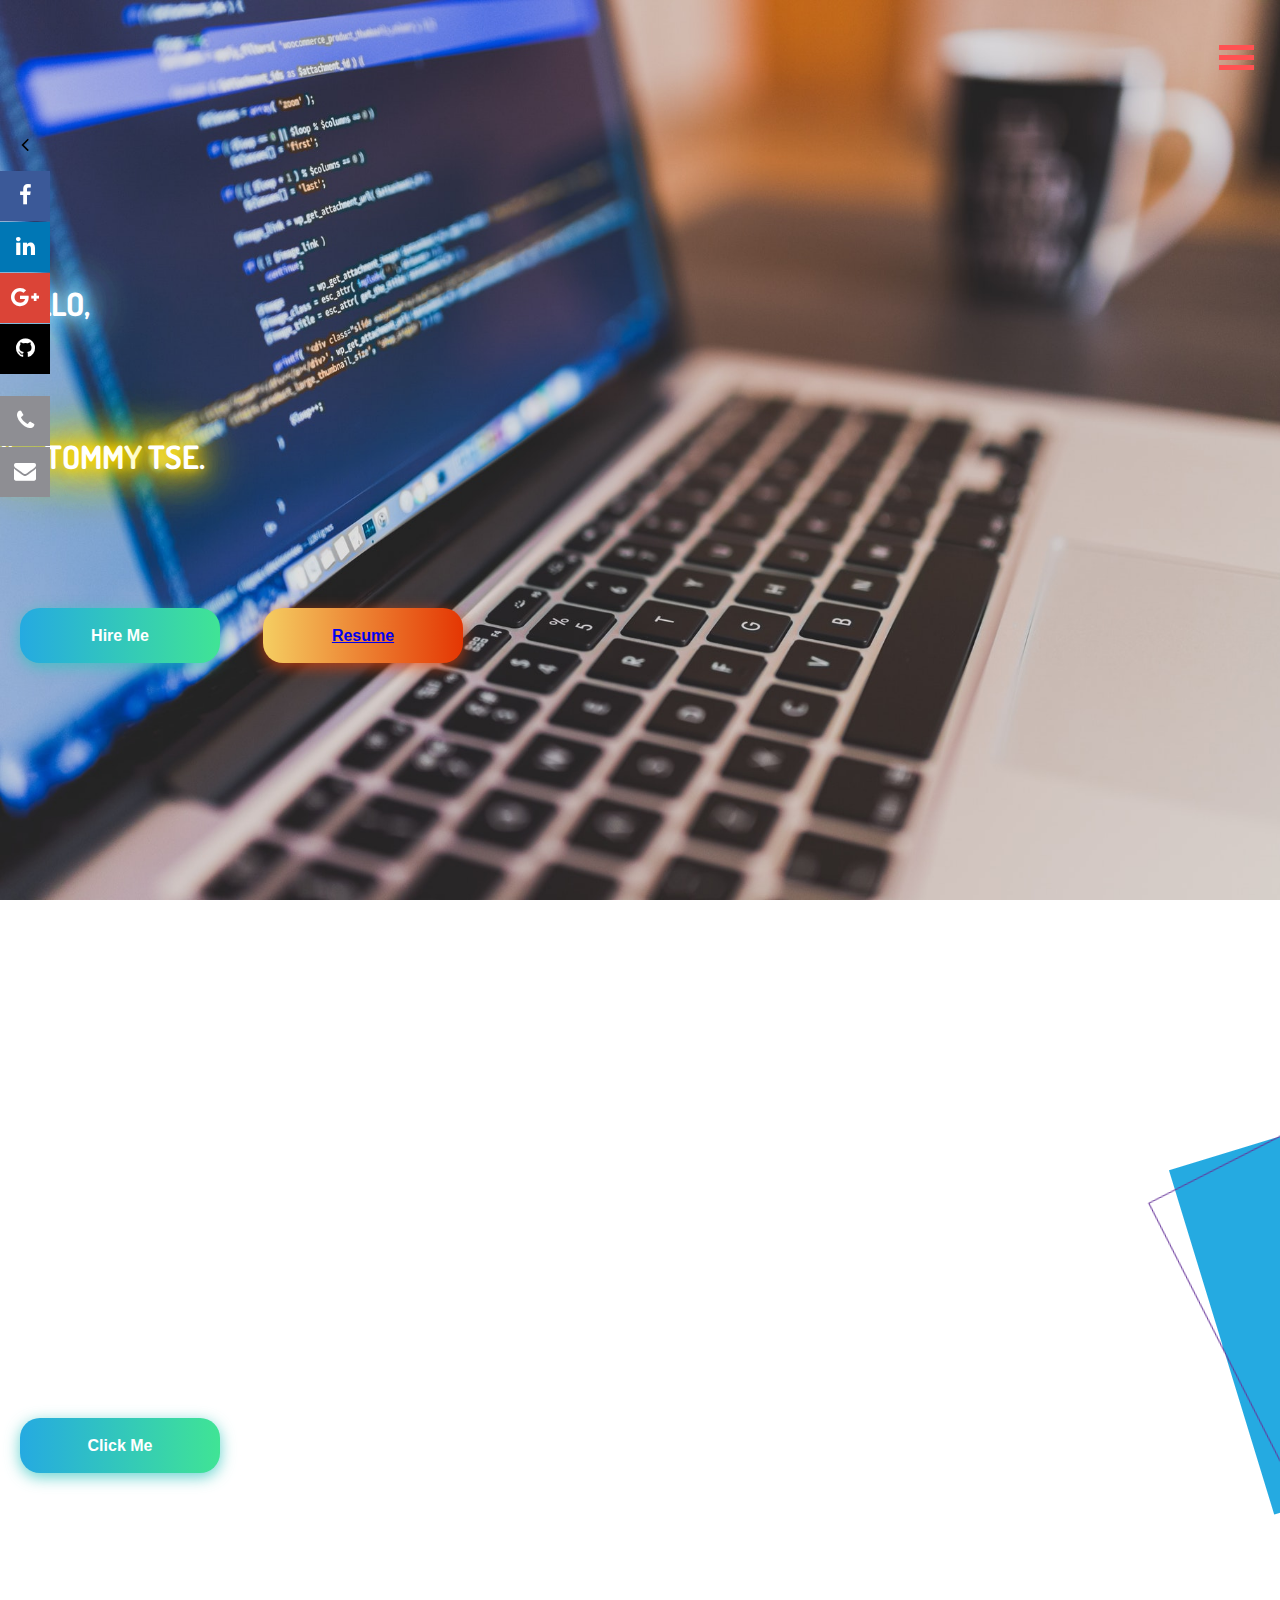
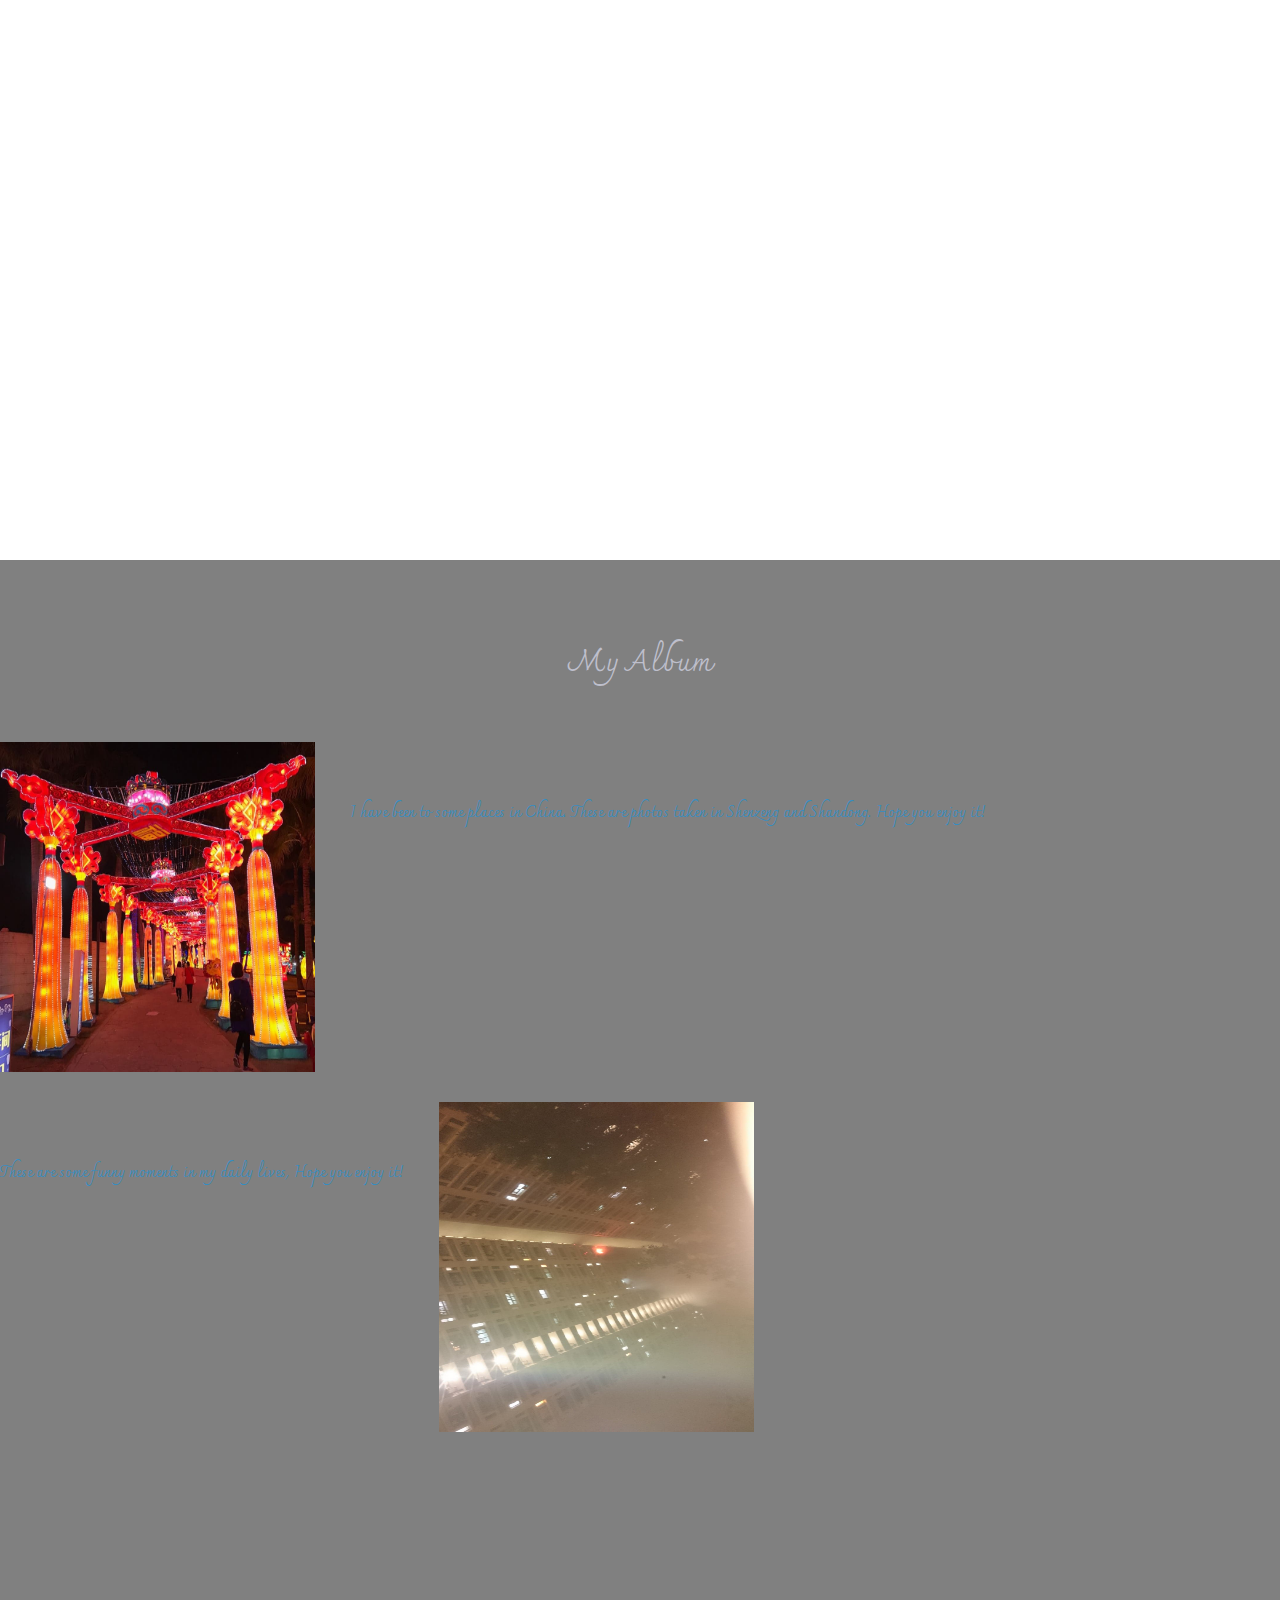
==== commit 943117ff: "modified" ====
--- a/index.html
+++ b/index.html
@@ -13,9 +13,9 @@
     <link rel="icon" type="image/png" href="./assets/title.png">
     <link rel="stylesheet" href="css/style.css">
     <link rel="stylesheet" href="css/animate.css">
-    <link href="_css/Icomoon/style.css" rel="stylesheet" type="text/css" />
-  <link href="_css/main.css" rel="stylesheet" type="text/css"/>
-  <link href="_css/pop-up-gallery1.css" rel="stylesheet" type="text/css" />
+    <link href="css/Icomoon/style.css" rel="stylesheet" type="text/css" />
+  <link href="css/main.css" rel="stylesheet" type="text/css"/>
+  <link href="css/pop-up-gallery1.css" rel="stylesheet" type="text/css" />
   </head>
   <body>
     <!-- navbar -->
@@ -73,16 +73,15 @@
             </div>
       </div>
     </div>
-
     <!-- about section -->
     <div id="about" class="about">
-      <div class="container container-fluid">
+      <div class="container">
         <div class="row no-gutters">
           <div class="col-xl-4 col-lg-4 left">
-            <h1 class="display-5" data-aos="fade-right">about</h1>
+            <h1 class="display-5" data-aos="fade-left">about</h1>
           </div>
           <div class="col-xl-8 col-lg-8 right">
-            <p data-aos="fade-left">
+            <p data-aos="fade-right">
               Hello I'm Tommy. I have a bachelor's degree in electrical engineering.
               I am a self-motivated, analytical and technical minded person.
               My favorite and best subject is mathematics. For the past few years I have worked in a consultant
@@ -91,12 +90,12 @@
               and I am especially interested in trading and latest information technologies.
             </p>
             <button class="btn-hover color-1 ml-0 animated infinite bounce delay-2s" aria-hidden="true">Click Me</button>
-            <div class="square"><div></div></div>
-            
+
           </div>
         </div>
       </div>
     </div>
+    <div class="square"><div></div></div>
 
     <!-- album section-->
     <div class="album hero-bkg-animated" id="album">
@@ -122,22 +121,22 @@
 
           <div class="wrapper-inner-content-image">
 
-          <img src="_assets/1-1.jpg"/>
-          <img src="_assets/1-2.jpg"/>
-          <img src="_assets/1-3.jpg"/>
-          <img src="_assets/1-4.jpg"/>
-          <img src="_assets/1-5.jpg"/>
-          <img src="_assets/1-6.jpg"/>
-          <img src="_assets/1-7.jpg"/>
-          <img src="_assets/1-8.jpg"/>
-          <img src="_assets/1-9.jpg"/>
-          <img src="_assets/1-9.jpg"/>
-          <img src="_assets/1-10.jpg"/>
-          <img src="_assets/1-11.jpg"/>
-          <img src="_assets/1-12.jpg"/>
-          <img src="_assets/1-13.jpg"/>
-          <img src="_assets/1-14.jpg"/>
-          <img src="_assets/1-15.jpg"/>
+            <img src="assets/1-1.jpg"/>
+            <img src="assets/1-2.jpg"/>
+            <img src="assets/1-3.jpg"/>
+            <img src="assets/1-4.jpg"/>
+            <img src="assets/1-5.jpg"/>
+            <img src="assets/1-6.jpg"/>
+            <img src="assets/1-7.jpg"/>
+            <img src="assets/1-8.jpg"/>
+            <img src="assets/1-9.jpg"/>
+            <img src="assets/1-9.jpg"/>
+            <img src="assets/1-10.jpg"/>
+            <img src="assets/1-11.jpg"/>
+            <img src="assets/1-12.jpg"/>
+            <img src="assets/1-13.jpg"/>
+            <img src="assets/1-14.jpg"/>
+            <img src="assets/1-15.jpg"/>
 
           <div class="wrapper-inner-content-image-hover">
           <div class="wrapper-inner-content-image-hover-cercle">
@@ -156,32 +155,30 @@
           </div>
           <div class="wrapper-inner-content">
 
-          <div class="wrapper-inner-content-text" style="margin-right:35px;">
-           <p>These are some funny moments in my daily lives, Hope you enjoy it!</p>
-          </div>
-
-          <div class="wrapper-inner-content-image">
-
-          <img src="_assets/2-1.jpg"/>
-          <img src="_assets/2-2.jpg"/>
-          <img src="_assets/2-3.jpg"/>
-          <img src="_assets/2-4.jpg"/>
-          <img src="_assets/2-5.jpg"/>
-          <img src="_assets/2-6.jpg"/>
-          <img src="_assets/2-7.jpg"/>
-          <img src="_assets/2-8.jpg"/>
-          <img src="_assets/2-9.jpg"/>
-          <img src="_assets/2-10.jpg"/>
-          <img src="_assets/2-11.jpg"/>
-
-          <div class="wrapper-inner-content-image-hover">
-          <div class="wrapper-inner-content-image-hover-cercle">
-          <span class="icon-search"></span>
-          </div>
-          </div>
-
-
-          </div>
+            <div class="wrapper-inner-content-text" style="margin-right:35px;">
+            <p>These are some funny moments in my daily lives, Hope you enjoy it!</p>
+            </div>
+
+            <div class="wrapper-inner-content-image">
+              <img src="assets/2-1.jpg"/>
+              <img src="assets/2-2.jpg"/>
+              <img src="assets/2-3.jpg"/>
+              <img src="assets/2-4.jpg"/>
+              <img src="assets/2-5.jpg"/>
+              <img src="assets/2-6.jpg"/>
+              <img src="assets/2-7.jpg"/>
+              <img src="assets/2-8.jpg"/>
+              <img src="assets/2-9.jpg"/>
+              <img src="assets/2-10.jpg"/>
+              <img src="assets/2-11.jpg"/>
+
+              <div class="wrapper-inner-content-image-hover">
+                <div class="wrapper-inner-content-image-hover-cercle">
+                <span class="icon-search"></span>
+                </div>
+              </div>
+
+            </div>
           </div>
 
           </div>
@@ -245,7 +242,7 @@
     <script src="./js/scroll.js"></script>
     <script src="./js/main.js"></script>
     <script src="./js/jquery-stars.js"></script>
-    <script type="text/javascript" src="_scripts/pop-up-gallery1.js"></script>
+    <script type="text/javascript" src="./js/pop-up-gallery1.js"></script>
     <script>
         AOS.init();
     </script>
--- a/css/style.css
+++ b/css/style.css
@@ -8,6 +8,7 @@
   background: #fff;
   margin: 0;
   font-family: 'Saira Extra Condensed', sans-serif;
+  overflow-x: hidden;
 }
 
 h1, h2, h3, h4, h5, h6, {
@@ -129,6 +130,7 @@
 }
 
 #about h1{
+  width: 80%;
   color: #e85a19;
   font-family: "Dosis", sans-serif;
   text-transform: uppercase;
@@ -141,30 +143,38 @@
   border: 2px solid #e85a19;
 }
 
-#about .square {
-  position: relative;
-  left: 120%;
-  bottom: 30%;
+.square {
+  position: relative;
+  left: 95vw;
+  bottom: 75vh;
   height: 40vh;
-  width: 20vh;
+  width: 20vw;
   background: #25aae1;
   transform: rotate(-17deg);
   transition: .5s;
 }
 
-#about .square div {
+.square:hover {
+  background:greenyellow;
+  transition: .5s;
+}
+
+.square div {
   position: absolute;
   content:'';
   height: 40vh;
-  width: 20vh;
+  width: 20vw;
   border: 1px solid rebeccapurple;
   transform: rotate(-10deg);
   transition: .5s;
 }
 
-#about div.rabbit {
-   
-}
+@media screen and (max-width:800px){
+  .square {
+    display: none;
+  }
+}
+
 
 
 /* album section */
--- a/css/Icomoon/style.css
+++ b/css/Icomoon/style.css
@@ -0,0 +1,2401 @@
+@font-face {
+	font-family: 'icomoon';
+	src:url('fonts/icomoon.eot?-nieqzk');
+	src:url('fonts/icomoon.eot?#iefix-nieqzk') format('embedded-opentype'),
+		url('fonts/icomoon.woff?-nieqzk') format('woff'),
+		url('fonts/icomoon.ttf?-nieqzk') format('truetype'),
+		url('fonts/icomoon.svg?-nieqzk#icomoon') format('svg');
+	font-weight: normal;
+	font-style: normal;
+}
+
+[class^="icon-"], [class*=" icon-"] {
+	font-family: 'icomoon';
+	speak: none;
+	font-style: normal;
+	font-weight: normal;
+	font-variant: normal;
+	text-transform: none;
+
+
+	/* Better Font Rendering =========== */
+	-webkit-font-smoothing: antialiased;
+	-moz-osx-font-smoothing: grayscale;
+}
+
+.icon-flame:before {
+	content: "\f0d2";
+}
+
+.icon-glass:before {
+	content: "\f000";
+}
+
+.icon-music:before {
+	content: "\f001";
+}
+
+.icon-search:before {
+	content: "\f002";
+}
+
+.icon-envelope-o:before {
+	content: "\f003";
+}
+
+.icon-heart:before {
+	content: "\f004";
+}
+
+.icon-star:before {
+	content: "\f005";
+}
+
+.icon-star-o:before {
+	content: "\f006";
+}
+
+.icon-user:before {
+	content: "\f007";
+}
+
+.icon-film:before {
+	content: "\f008";
+}
+
+.icon-th-large:before {
+	content: "\f009";
+}
+
+.icon-th:before {
+	content: "\f00a";
+}
+
+.icon-th-list:before {
+	content: "\f00b";
+}
+
+.icon-check:before {
+	content: "\f00c";
+}
+
+.icon-close:before {
+	content: "\f00d";
+}
+
+.icon-remove:before {
+	content: "\f00d";
+}
+
+.icon-times:before {
+	content: "\f00d";
+}
+
+.icon-search-plus:before {
+	content: "\f00e";
+}
+
+.icon-search-minus:before {
+	content: "\f010";
+}
+
+.icon-power-off:before {
+	content: "\f011";
+}
+
+.icon-signal:before {
+	content: "\f012";
+}
+
+.icon-cog:before {
+	content: "\f013";
+}
+
+.icon-gear:before {
+	content: "\f013";
+}
+
+.icon-trash-o:before {
+	content: "\f014";
+}
+
+.icon-home:before {
+	content: "\f015";
+}
+
+.icon-file-o:before {
+	content: "\f016";
+}
+
+.icon-clock-o:before {
+	content: "\f017";
+}
+
+.icon-road:before {
+	content: "\f018";
+}
+
+.icon-download:before {
+	content: "\f019";
+}
+
+.icon-arrow-circle-o-down:before {
+	content: "\f01a";
+}
+
+.icon-arrow-circle-o-up:before {
+	content: "\f01b";
+}
+
+.icon-inbox:before {
+	content: "\f01c";
+}
+
+.icon-play-circle-o:before {
+	content: "\f01d";
+}
+
+.icon-repeat:before {
+	content: "\f01e";
+}
+
+.icon-rotate-right:before {
+	content: "\f01e";
+}
+
+.icon-refresh:before {
+	content: "\f021";
+}
+
+.icon-list-alt:before {
+	content: "\f022";
+}
+
+.icon-lock:before {
+	content: "\f023";
+}
+
+.icon-flag:before {
+	content: "\f024";
+}
+
+.icon-headphones:before {
+	content: "\f025";
+}
+
+.icon-volume-off:before {
+	content: "\f026";
+}
+
+.icon-volume-down:before {
+	content: "\f027";
+}
+
+.icon-volume-up:before {
+	content: "\f028";
+}
+
+.icon-qrcode:before {
+	content: "\f029";
+}
+
+.icon-barcode:before {
+	content: "\f02a";
+}
+
+.icon-tag:before {
+	content: "\f02b";
+}
+
+.icon-tags:before {
+	content: "\f02c";
+}
+
+.icon-book:before {
+	content: "\f02d";
+}
+
+.icon-bookmark:before {
+	content: "\f02e";
+}
+
+.icon-print:before {
+	content: "\f02f";
+}
+
+.icon-camera:before {
+	content: "\f030";
+}
+
+.icon-font:before {
+	content: "\f031";
+}
+
+.icon-bold:before {
+	content: "\f032";
+}
+
+.icon-italic:before {
+	content: "\f033";
+}
+
+.icon-text-height:before {
+	content: "\f034";
+}
+
+.icon-text-width:before {
+	content: "\f035";
+}
+
+.icon-align-left:before {
+	content: "\f036";
+}
+
+.icon-align-center:before {
+	content: "\f037";
+}
+
+.icon-align-right:before {
+	content: "\f038";
+}
+
+.icon-align-justify:before {
+	content: "\f039";
+}
+
+.icon-list:before {
+	content: "\f03a";
+}
+
+.icon-dedent:before {
+	content: "\f03b";
+}
+
+.icon-outdent:before {
+	content: "\f03b";
+}
+
+.icon-indent:before {
+	content: "\f03c";
+}
+
+.icon-video-camera:before {
+	content: "\f03d";
+}
+
+.icon-image:before {
+	content: "\f03e";
+}
+
+.icon-photo:before {
+	content: "\f03e";
+}
+
+.icon-picture-o:before {
+	content: "\f03e";
+}
+
+.icon-pencil:before {
+	content: "\f040";
+}
+
+.icon-map-marker:before {
+	content: "\f041";
+}
+
+.icon-adjust:before {
+	content: "\f042";
+}
+
+.icon-tint:before {
+	content: "\f043";
+}
+
+.icon-edit:before {
+	content: "\f044";
+}
+
+.icon-pencil-square-o:before {
+	content: "\f044";
+}
+
+.icon-share-square-o:before {
+	content: "\f045";
+}
+
+.icon-check-square-o:before {
+	content: "\f046";
+}
+
+.icon-arrows:before {
+	content: "\f047";
+}
+
+.icon-step-backward:before {
+	content: "\f048";
+}
+
+.icon-fast-backward:before {
+	content: "\f049";
+}
+
+.icon-backward:before {
+	content: "\f04a";
+}
+
+.icon-play:before {
+	content: "\f04b";
+}
+
+.icon-pause:before {
+	content: "\f04c";
+}
+
+.icon-stop:before {
+	content: "\f04d";
+}
+
+.icon-forward:before {
+	content: "\f04e";
+}
+
+.icon-fast-forward:before {
+	content: "\f050";
+}
+
+.icon-step-forward:before {
+	content: "\f051";
+}
+
+.icon-eject:before {
+	content: "\f052";
+}
+
+.icon-chevron-left:before {
+	content: "\f053";
+}
+
+.icon-chevron-right:before {
+	content: "\f054";
+}
+
+.icon-plus-circle:before {
+	content: "\f055";
+}
+
+.icon-minus-circle:before {
+	content: "\f056";
+}
+
+.icon-times-circle:before {
+	content: "\f057";
+}
+
+.icon-check-circle:before {
+	content: "\f058";
+}
+
+.icon-question-circle:before {
+	content: "\f059";
+}
+
+.icon-info-circle:before {
+	content: "\f05a";
+}
+
+.icon-crosshairs:before {
+	content: "\f05b";
+}
+
+.icon-times-circle-o:before {
+	content: "\f05c";
+}
+
+.icon-check-circle-o:before {
+	content: "\f05d";
+}
+
+.icon-ban:before {
+	content: "\f05e";
+}
+
+.icon-arrow-left:before {
+	content: "\f060";
+}
+
+.icon-arrow-right:before {
+	content: "\f061";
+}
+
+.icon-arrow-up:before {
+	content: "\f062";
+}
+
+.icon-arrow-down:before {
+	content: "\f063";
+}
+
+.icon-mail-forward:before {
+	content: "\f064";
+}
+
+.icon-share:before {
+	content: "\f064";
+}
+
+.icon-expand:before {
+	content: "\f065";
+}
+
+.icon-compress:before {
+	content: "\f066";
+}
+
+.icon-plus:before {
+	content: "\f067";
+}
+
+.icon-minus:before {
+	content: "\f068";
+}
+
+.icon-asterisk:before {
+	content: "\f069";
+}
+
+.icon-exclamation-circle:before {
+	content: "\f06a";
+}
+
+.icon-gift:before {
+	content: "\f06b";
+}
+
+.icon-leaf:before {
+	content: "\f06c";
+}
+
+.icon-fire:before {
+	content: "\f06d";
+}
+
+.icon-eye:before {
+	content: "\f06e";
+}
+
+.icon-eye-slash:before {
+	content: "\f070";
+}
+
+.icon-exclamation-triangle:before {
+	content: "\f071";
+}
+
+.icon-warning:before {
+	content: "\f071";
+}
+
+.icon-plane:before {
+	content: "\f072";
+}
+
+.icon-calendar:before {
+	content: "\f073";
+}
+
+.icon-random:before {
+	content: "\f074";
+}
+
+.icon-comment:before {
+	content: "\f075";
+}
+
+.icon-magnet:before {
+	content: "\f076";
+}
+
+.icon-chevron-up:before {
+	content: "\f077";
+}
+
+.icon-chevron-down:before {
+	content: "\f078";
+}
+
+.icon-retweet:before {
+	content: "\f079";
+}
+
+.icon-shopping-cart:before {
+	content: "\f07a";
+}
+
+.icon-folder:before {
+	content: "\f07b";
+}
+
+.icon-folder-open:before {
+	content: "\f07c";
+}
+
+.icon-arrows-v:before {
+	content: "\f07d";
+}
+
+.icon-arrows-h:before {
+	content: "\f07e";
+}
+
+.icon-bar-chart:before {
+	content: "\f080";
+}
+
+.icon-bar-chart-o:before {
+	content: "\f080";
+}
+
+.icon-twitter-square:before {
+	content: "\f081";
+}
+
+.icon-facebook-square:before {
+	content: "\f082";
+}
+
+.icon-camera-retro:before {
+	content: "\f083";
+}
+
+.icon-key:before {
+	content: "\f084";
+}
+
+.icon-cogs:before {
+	content: "\f085";
+}
+
+.icon-gears:before {
+	content: "\f085";
+}
+
+.icon-comments:before {
+	content: "\f086";
+}
+
+.icon-thumbs-o-up:before {
+	content: "\f087";
+}
+
+.icon-thumbs-o-down:before {
+	content: "\f088";
+}
+
+.icon-star-half:before {
+	content: "\f089";
+}
+
+.icon-heart-o:before {
+	content: "\f08a";
+}
+
+.icon-sign-out:before {
+	content: "\f08b";
+}
+
+.icon-linkedin-square:before {
+	content: "\f08c";
+}
+
+.icon-thumb-tack:before {
+	content: "\f08d";
+}
+
+.icon-external-link:before {
+	content: "\f08e";
+}
+
+.icon-sign-in:before {
+	content: "\f090";
+}
+
+.icon-trophy:before {
+	content: "\f091";
+}
+
+.icon-github-square:before {
+	content: "\f092";
+}
+
+.icon-upload:before {
+	content: "\f093";
+}
+
+.icon-lemon-o:before {
+	content: "\f094";
+}
+
+.icon-phone:before {
+	content: "\f095";
+}
+
+.icon-square-o:before {
+	content: "\f096";
+}
+
+.icon-bookmark-o:before {
+	content: "\f097";
+}
+
+.icon-phone-square:before {
+	content: "\f098";
+}
+
+.icon-twitter:before {
+	content: "\f099";
+}
+
+.icon-facebook:before {
+	content: "\f09a";
+}
+
+.icon-facebook-f:before {
+	content: "\f09a";
+}
+
+.icon-github:before {
+	content: "\f09b";
+}
+
+.icon-unlock:before {
+	content: "\f09c";
+}
+
+.icon-credit-card:before {
+	content: "\f09d";
+}
+
+.icon-rss:before {
+	content: "\f09e";
+}
+
+.icon-hdd-o:before {
+	content: "\f0a0";
+}
+
+.icon-bullhorn:before {
+	content: "\f0a1";
+}
+
+.icon-bell-o:before {
+	content: "\f0a2";
+}
+
+.icon-certificate:before {
+	content: "\f0a3";
+}
+
+.icon-hand-o-right:before {
+	content: "\f0a4";
+}
+
+.icon-hand-o-left:before {
+	content: "\f0a5";
+}
+
+.icon-hand-o-up:before {
+	content: "\f0a6";
+}
+
+.icon-hand-o-down:before {
+	content: "\f0a7";
+}
+
+.icon-arrow-circle-left:before {
+	content: "\f0a8";
+}
+
+.icon-arrow-circle-right:before {
+	content: "\f0a9";
+}
+
+.icon-arrow-circle-up:before {
+	content: "\f0aa";
+}
+
+.icon-arrow-circle-down:before {
+	content: "\f0ab";
+}
+
+.icon-globe:before {
+	content: "\f0ac";
+}
+
+.icon-wrench:before {
+	content: "\f0ad";
+}
+
+.icon-tasks:before {
+	content: "\f0ae";
+}
+
+.icon-filter:before {
+	content: "\f0b0";
+}
+
+.icon-briefcase:before {
+	content: "\f0b1";
+}
+
+.icon-arrows-alt:before {
+	content: "\f0b2";
+}
+
+.icon-group:before {
+	content: "\f0c0";
+}
+
+.icon-users:before {
+	content: "\f0c0";
+}
+
+.icon-chain:before {
+	content: "\f0c1";
+}
+
+.icon-link:before {
+	content: "\f0c1";
+}
+
+.icon-cloud:before {
+	content: "\f0c2";
+}
+
+.icon-flask:before {
+	content: "\f0c3";
+}
+
+.icon-cut:before {
+	content: "\f0c4";
+}
+
+.icon-scissors:before {
+	content: "\f0c4";
+}
+
+.icon-copy:before {
+	content: "\f0c5";
+}
+
+.icon-files-o:before {
+	content: "\f0c5";
+}
+
+.icon-paperclip:before {
+	content: "\f0c6";
+}
+
+.icon-floppy-o:before {
+	content: "\f0c7";
+}
+
+.icon-save:before {
+	content: "\f0c7";
+}
+
+.icon-square:before {
+	content: "\f0c8";
+}
+
+.icon-bars:before {
+	content: "\f0c9";
+}
+
+.icon-navicon:before {
+	content: "\f0c9";
+}
+
+.icon-reorder:before {
+	content: "\f0c9";
+}
+
+.icon-list-ul:before {
+	content: "\f0ca";
+}
+
+.icon-list-ol:before {
+	content: "\f0cb";
+}
+
+.icon-strikethrough:before {
+	content: "\f0cc";
+}
+
+.icon-underline:before {
+	content: "\f0cd";
+}
+
+.icon-table:before {
+	content: "\f0ce";
+}
+
+.icon-magic:before {
+	content: "\f0d0";
+}
+
+.icon-truck:before {
+	content: "\f0d1";
+}
+
+.icon-pinterest:before {
+	content: "\f0d3";
+}
+
+.icon-pinterest-square:before {
+	content: "\f0d4";
+}
+
+.icon-google-plus-square:before {
+	content: "\f0d5";
+}
+
+.icon-google-plus:before {
+	content: "\f0d6";
+}
+
+.icon-money:before {
+	content: "\f0d7";
+}
+
+.icon-caret-down:before {
+	content: "\f0d8";
+}
+
+.icon-caret-up:before {
+	content: "\f0d9";
+}
+
+.icon-caret-left:before {
+	content: "\f0da";
+}
+
+.icon-caret-right:before {
+	content: "\f0db";
+}
+
+.icon-columns:before {
+	content: "\f0dc";
+}
+
+.icon-sort:before {
+	content: "\f0dd";
+}
+
+.icon-unsorted:before {
+	content: "\f0dd";
+}
+
+.icon-sort-desc:before {
+	content: "\f0de";
+}
+
+.icon-sort-down:before {
+	content: "\f0de";
+}
+
+.icon-sort-asc:before {
+	content: "\f0df";
+}
+
+.icon-sort-up:before {
+	content: "\f0df";
+}
+
+.icon-envelope:before {
+	content: "\f0e0";
+}
+
+.icon-linkedin:before {
+	content: "\f0e1";
+}
+
+.icon-rotate-left:before {
+	content: "\f0e2";
+}
+
+.icon-undo:before {
+	content: "\f0e2";
+}
+
+.icon-gavel:before {
+	content: "\f0e3";
+}
+
+.icon-legal:before {
+	content: "\f0e3";
+}
+
+.icon-dashboard:before {
+	content: "\f0e4";
+}
+
+.icon-tachometer:before {
+	content: "\f0e4";
+}
+
+.icon-comment-o:before {
+	content: "\f0e5";
+}
+
+.icon-comments-o:before {
+	content: "\f0e6";
+}
+
+.icon-bolt:before {
+	content: "\f0e7";
+}
+
+.icon-flash:before {
+	content: "\f0e7";
+}
+
+.icon-sitemap:before {
+	content: "\f0e8";
+}
+
+.icon-umbrella:before {
+	content: "\f0e9";
+}
+
+.icon-clipboard:before {
+	content: "\f0ea";
+}
+
+.icon-paste:before {
+	content: "\f0ea";
+}
+
+.icon-lightbulb-o:before {
+	content: "\f0eb";
+}
+
+.icon-exchange:before {
+	content: "\f0ec";
+}
+
+.icon-cloud-download:before {
+	content: "\f0ed";
+}
+
+.icon-cloud-upload:before {
+	content: "\f0ee";
+}
+
+.icon-user-md:before {
+	content: "\f0f0";
+}
+
+.icon-stethoscope:before {
+	content: "\f0f1";
+}
+
+.icon-suitcase:before {
+	content: "\f0f2";
+}
+
+.icon-bell:before {
+	content: "\f0f3";
+}
+
+.icon-coffee:before {
+	content: "\f0f4";
+}
+
+.icon-cutlery:before {
+	content: "\f0f5";
+}
+
+.icon-file-text-o:before {
+	content: "\f0f6";
+}
+
+.icon-building-o:before {
+	content: "\f0f7";
+}
+
+.icon-hospital-o:before {
+	content: "\f0f8";
+}
+
+.icon-ambulance:before {
+	content: "\f0f9";
+}
+
+.icon-medkit:before {
+	content: "\f0fa";
+}
+
+.icon-fighter-jet:before {
+	content: "\f0fb";
+}
+
+.icon-beer:before {
+	content: "\f0fc";
+}
+
+.icon-h-square:before {
+	content: "\f0fd";
+}
+
+.icon-plus-square:before {
+	content: "\f0fe";
+}
+
+.icon-angle-double-left:before {
+	content: "\f100";
+}
+
+.icon-angle-double-right:before {
+	content: "\f101";
+}
+
+.icon-angle-double-up:before {
+	content: "\f102";
+}
+
+.icon-angle-double-down:before {
+	content: "\f103";
+}
+
+.icon-angle-left:before {
+	content: "\f104";
+}
+
+.icon-angle-right:before {
+	content: "\f105";
+}
+
+.icon-angle-up:before {
+	content: "\f106";
+}
+
+.icon-angle-down:before {
+	content: "\f107";
+}
+
+.icon-desktop:before {
+	content: "\f108";
+}
+
+.icon-laptop:before {
+	content: "\f109";
+}
+
+.icon-tablet:before {
+	content: "\f10a";
+}
+
+.icon-mobile:before {
+	content: "\f10b";
+}
+
+.icon-mobile-phone:before {
+	content: "\f10b";
+}
+
+.icon-circle-o:before {
+	content: "\f10c";
+}
+
+.icon-quote-left:before {
+	content: "\f10d";
+}
+
+.icon-quote-right:before {
+	content: "\f10e";
+}
+
+.icon-spinner:before {
+	content: "\f110";
+}
+
+.icon-circle:before {
+	content: "\f111";
+}
+
+.icon-mail-reply:before {
+	content: "\f112";
+}
+
+.icon-reply:before {
+	content: "\f112";
+}
+
+.icon-github-alt:before {
+	content: "\f113";
+}
+
+.icon-folder-o:before {
+	content: "\f114";
+}
+
+.icon-folder-open-o:before {
+	content: "\f115";
+}
+
+.icon-smile-o:before {
+	content: "\f118";
+}
+
+.icon-frown-o:before {
+	content: "\f119";
+}
+
+.icon-meh-o:before {
+	content: "\f11a";
+}
+
+.icon-gamepad:before {
+	content: "\f11b";
+}
+
+.icon-keyboard-o:before {
+	content: "\f11c";
+}
+
+.icon-flag-o:before {
+	content: "\f11d";
+}
+
+.icon-flag-checkered:before {
+	content: "\f11e";
+}
+
+.icon-terminal:before {
+	content: "\f120";
+}
+
+.icon-code:before {
+	content: "\f121";
+}
+
+.icon-mail-reply-all:before {
+	content: "\f122";
+}
+
+.icon-reply-all:before {
+	content: "\f122";
+}
+
+.icon-star-half-empty:before {
+	content: "\f123";
+}
+
+.icon-star-half-full:before {
+	content: "\f123";
+}
+
+.icon-star-half-o:before {
+	content: "\f123";
+}
+
+.icon-location-arrow:before {
+	content: "\f124";
+}
+
+.icon-crop:before {
+	content: "\f125";
+}
+
+.icon-code-fork:before {
+	content: "\f126";
+}
+
+.icon-chain-broken:before {
+	content: "\f127";
+}
+
+.icon-unlink:before {
+	content: "\f127";
+}
+
+.icon-question:before {
+	content: "\f128";
+}
+
+.icon-info:before {
+	content: "\f129";
+}
+
+.icon-exclamation:before {
+	content: "\f12a";
+}
+
+.icon-superscript:before {
+	content: "\f12b";
+}
+
+.icon-subscript:before {
+	content: "\f12c";
+}
+
+.icon-eraser:before {
+	content: "\f12d";
+}
+
+.icon-puzzle-piece:before {
+	content: "\f12e";
+}
+
+.icon-microphone:before {
+	content: "\f130";
+}
+
+.icon-microphone-slash:before {
+	content: "\f131";
+}
+
+.icon-shield:before {
+	content: "\f132";
+}
+
+.icon-calendar-o:before {
+	content: "\f133";
+}
+
+.icon-fire-extinguisher:before {
+	content: "\f134";
+}
+
+.icon-rocket:before {
+	content: "\f135";
+}
+
+.icon-maxcdn:before {
+	content: "\f136";
+}
+
+.icon-chevron-circle-left:before {
+	content: "\f137";
+}
+
+.icon-chevron-circle-right:before {
+	content: "\f138";
+}
+
+.icon-chevron-circle-up:before {
+	content: "\f139";
+}
+
+.icon-chevron-circle-down:before {
+	content: "\f13a";
+}
+
+.icon-html5:before {
+	content: "\f13b";
+}
+
+.icon-css3:before {
+	content: "\f13c";
+}
+
+.icon-anchor:before {
+	content: "\f13d";
+}
+
+.icon-unlock-alt:before {
+	content: "\f13e";
+}
+
+.icon-bullseye:before {
+	content: "\f140";
+}
+
+.icon-ellipsis-h:before {
+	content: "\f141";
+}
+
+.icon-ellipsis-v:before {
+	content: "\f142";
+}
+
+.icon-rss-square:before {
+	content: "\f143";
+}
+
+.icon-play-circle:before {
+	content: "\f144";
+}
+
+.icon-ticket:before {
+	content: "\f145";
+}
+
+.icon-minus-square:before {
+	content: "\f146";
+}
+
+.icon-minus-square-o:before {
+	content: "\f147";
+}
+
+.icon-level-up:before {
+	content: "\f148";
+}
+
+.icon-level-down:before {
+	content: "\f149";
+}
+
+.icon-check-square:before {
+	content: "\f14a";
+}
+
+.icon-pencil-square:before {
+	content: "\f14b";
+}
+
+.icon-external-link-square:before {
+	content: "\f14c";
+}
+
+.icon-share-square:before {
+	content: "\f14d";
+}
+
+.icon-compass:before {
+	content: "\f14e";
+}
+
+.icon-caret-square-o-down:before {
+	content: "\f150";
+}
+
+.icon-toggle-down:before {
+	content: "\f150";
+}
+
+.icon-caret-square-o-up:before {
+	content: "\f151";
+}
+
+.icon-toggle-up:before {
+	content: "\f151";
+}
+
+.icon-caret-square-o-right:before {
+	content: "\f152";
+}
+
+.icon-toggle-right:before {
+	content: "\f152";
+}
+
+.icon-eur:before {
+	content: "\f153";
+}
+
+.icon-euro:before {
+	content: "\f153";
+}
+
+.icon-gbp:before {
+	content: "\f154";
+}
+
+.icon-dollar:before {
+	content: "\f155";
+}
+
+.icon-usd:before {
+	content: "\f155";
+}
+
+.icon-inr:before {
+	content: "\f156";
+}
+
+.icon-rupee:before {
+	content: "\f156";
+}
+
+.icon-cny:before {
+	content: "\f157";
+}
+
+.icon-jpy:before {
+	content: "\f157";
+}
+
+.icon-rmb:before {
+	content: "\f157";
+}
+
+.icon-yen:before {
+	content: "\f157";
+}
+
+.icon-rouble:before {
+	content: "\f158";
+}
+
+.icon-rub:before {
+	content: "\f158";
+}
+
+.icon-ruble:before {
+	content: "\f158";
+}
+
+.icon-krw:before {
+	content: "\f159";
+}
+
+.icon-won:before {
+	content: "\f159";
+}
+
+.icon-bitcoin:before {
+	content: "\f15a";
+}
+
+.icon-btc:before {
+	content: "\f15a";
+}
+
+.icon-file:before {
+	content: "\f15b";
+}
+
+.icon-file-text:before {
+	content: "\f15c";
+}
+
+.icon-sort-alpha-asc:before {
+	content: "\f15d";
+}
+
+.icon-sort-alpha-desc:before {
+	content: "\f15e";
+}
+
+.icon-sort-amount-asc:before {
+	content: "\f160";
+}
+
+.icon-sort-amount-desc:before {
+	content: "\f161";
+}
+
+.icon-sort-numeric-asc:before {
+	content: "\f162";
+}
+
+.icon-sort-numeric-desc:before {
+	content: "\f163";
+}
+
+.icon-thumbs-up:before {
+	content: "\f164";
+}
+
+.icon-thumbs-down:before {
+	content: "\f165";
+}
+
+.icon-youtube-square:before {
+	content: "\f166";
+}
+
+.icon-youtube:before {
+	content: "\f167";
+}
+
+.icon-xing:before {
+	content: "\f168";
+}
+
+.icon-xing-square:before {
+	content: "\f169";
+}
+
+.icon-youtube-play:before {
+	content: "\f16a";
+}
+
+.icon-dropbox:before {
+	content: "\f16b";
+}
+
+.icon-stack-overflow:before {
+	content: "\f16c";
+}
+
+.icon-instagram:before {
+	content: "\f16d";
+}
+
+.icon-flickr:before {
+	content: "\f16e";
+}
+
+.icon-adn:before {
+	content: "\f170";
+}
+
+.icon-bitbucket:before {
+	content: "\f171";
+}
+
+.icon-bitbucket-square:before {
+	content: "\f172";
+}
+
+.icon-tumblr:before {
+	content: "\f173";
+}
+
+.icon-tumblr-square:before {
+	content: "\f174";
+}
+
+.icon-long-arrow-down:before {
+	content: "\f175";
+}
+
+.icon-long-arrow-up:before {
+	content: "\f176";
+}
+
+.icon-long-arrow-left:before {
+	content: "\f177";
+}
+
+.icon-long-arrow-right:before {
+	content: "\f178";
+}
+
+.icon-apple:before {
+	content: "\f179";
+}
+
+.icon-windows:before {
+	content: "\f17a";
+}
+
+.icon-android:before {
+	content: "\f17b";
+}
+
+.icon-linux:before {
+	content: "\f17c";
+}
+
+.icon-dribbble:before {
+	content: "\f17d";
+}
+
+.icon-skype:before {
+	content: "\f17e";
+}
+
+.icon-foursquare:before {
+	content: "\f180";
+}
+
+.icon-trello:before {
+	content: "\f181";
+}
+
+.icon-female:before {
+	content: "\f182";
+}
+
+.icon-male:before {
+	content: "\f183";
+}
+
+.icon-gittip:before {
+	content: "\f184";
+}
+
+.icon-gratipay:before {
+	content: "\f184";
+}
+
+.icon-sun-o:before {
+	content: "\f185";
+}
+
+.icon-moon-o:before {
+	content: "\f186";
+}
+
+.icon-archive:before {
+	content: "\f187";
+}
+
+.icon-bug:before {
+	content: "\f188";
+}
+
+.icon-vk:before {
+	content: "\f189";
+}
+
+.icon-weibo:before {
+	content: "\f18a";
+}
+
+.icon-renren:before {
+	content: "\f18b";
+}
+
+.icon-pagelines:before {
+	content: "\f18c";
+}
+
+.icon-stack-exchange:before {
+	content: "\f18d";
+}
+
+.icon-arrow-circle-o-right:before {
+	content: "\f18e";
+}
+
+.icon-arrow-circle-o-left:before {
+	content: "\f190";
+}
+
+.icon-caret-square-o-left:before {
+	content: "\f191";
+}
+
+.icon-toggle-left:before {
+	content: "\f191";
+}
+
+.icon-dot-circle-o:before {
+	content: "\f192";
+}
+
+.icon-wheelchair:before {
+	content: "\f193";
+}
+
+.icon-vimeo-square:before {
+	content: "\f194";
+}
+
+.icon-try:before {
+	content: "\f195";
+}
+
+.icon-turkish-lira:before {
+	content: "\f195";
+}
+
+.icon-plus-square-o:before {
+	content: "\f196";
+}
+
+.icon-space-shuttle:before {
+	content: "\f197";
+}
+
+.icon-slack:before {
+	content: "\f198";
+}
+
+.icon-envelope-square:before {
+	content: "\f199";
+}
+
+.icon-wordpress:before {
+	content: "\f19a";
+}
+
+.icon-openid:before {
+	content: "\f19b";
+}
+
+.icon-bank:before {
+	content: "\f19c";
+}
+
+.icon-institution:before {
+	content: "\f19c";
+}
+
+.icon-university:before {
+	content: "\f19c";
+}
+
+.icon-graduation-cap:before {
+	content: "\f19d";
+}
+
+.icon-mortar-board:before {
+	content: "\f19d";
+}
+
+.icon-yahoo:before {
+	content: "\f19e";
+}
+
+.icon-google:before {
+	content: "\f1a0";
+}
+
+.icon-reddit:before {
+	content: "\f1a1";
+}
+
+.icon-reddit-square:before {
+	content: "\f1a2";
+}
+
+.icon-stumbleupon-circle:before {
+	content: "\f1a3";
+}
+
+.icon-stumbleupon:before {
+	content: "\f1a4";
+}
+
+.icon-delicious:before {
+	content: "\f1a5";
+}
+
+.icon-digg:before {
+	content: "\f1a6";
+}
+
+.icon-pied-piper:before {
+	content: "\f1a7";
+}
+
+.icon-pied-piper-alt:before {
+	content: "\f1a8";
+}
+
+.icon-drupal:before {
+	content: "\f1a9";
+}
+
+.icon-joomla:before {
+	content: "\f1aa";
+}
+
+.icon-language:before {
+	content: "\f1ab";
+}
+
+.icon-fax:before {
+	content: "\f1ac";
+}
+
+.icon-building:before {
+	content: "\f1ad";
+}
+
+.icon-child:before {
+	content: "\f1ae";
+}
+
+.icon-paw:before {
+	content: "\f1b0";
+}
+
+.icon-spoon:before {
+	content: "\f1b1";
+}
+
+.icon-cube:before {
+	content: "\f1b2";
+}
+
+.icon-cubes:before {
+	content: "\f1b3";
+}
+
+.icon-behance:before {
+	content: "\f1b4";
+}
+
+.icon-behance-square:before {
+	content: "\f1b5";
+}
+
+.icon-steam:before {
+	content: "\f1b6";
+}
+
+.icon-steam-square:before {
+	content: "\f1b7";
+}
+
+.icon-recycle:before {
+	content: "\f1b8";
+}
+
+.icon-automobile:before {
+	content: "\f1b9";
+}
+
+.icon-car:before {
+	content: "\f1b9";
+}
+
+.icon-cab:before {
+	content: "\f1ba";
+}
+
+.icon-taxi:before {
+	content: "\f1ba";
+}
+
+.icon-tree:before {
+	content: "\f1bb";
+}
+
+.icon-spotify:before {
+	content: "\f1bc";
+}
+
+.icon-deviantart:before {
+	content: "\f1bd";
+}
+
+.icon-soundcloud:before {
+	content: "\f1be";
+}
+
+.icon-database:before {
+	content: "\f1c0";
+}
+
+.icon-file-pdf-o:before {
+	content: "\f1c1";
+}
+
+.icon-file-word-o:before {
+	content: "\f1c2";
+}
+
+.icon-file-excel-o:before {
+	content: "\f1c3";
+}
+
+.icon-file-powerpoint-o:before {
+	content: "\f1c4";
+}
+
+.icon-file-image-o:before {
+	content: "\f1c5";
+}
+
+.icon-file-photo-o:before {
+	content: "\f1c5";
+}
+
+.icon-file-picture-o:before {
+	content: "\f1c5";
+}
+
+.icon-file-archive-o:before {
+	content: "\f1c6";
+}
+
+.icon-file-zip-o:before {
+	content: "\f1c6";
+}
+
+.icon-file-audio-o:before {
+	content: "\f1c7";
+}
+
+.icon-file-sound-o:before {
+	content: "\f1c7";
+}
+
+.icon-file-movie-o:before {
+	content: "\f1c8";
+}
+
+.icon-file-video-o:before {
+	content: "\f1c8";
+}
+
+.icon-file-code-o:before {
+	content: "\f1c9";
+}
+
+.icon-vine:before {
+	content: "\f1ca";
+}
+
+.icon-codepen:before {
+	content: "\f1cb";
+}
+
+.icon-jsfiddle:before {
+	content: "\f1cc";
+}
+
+.icon-life-bouy:before {
+	content: "\f1cd";
+}
+
+.icon-life-buoy:before {
+	content: "\f1cd";
+}
+
+.icon-life-ring:before {
+	content: "\f1cd";
+}
+
+.icon-life-saver:before {
+	content: "\f1cd";
+}
+
+.icon-support:before {
+	content: "\f1cd";
+}
+
+.icon-circle-o-notch:before {
+	content: "\f1ce";
+}
+
+.icon-ra:before {
+	content: "\f1d0";
+}
+
+.icon-rebel:before {
+	content: "\f1d0";
+}
+
+.icon-empire:before {
+	content: "\f1d1";
+}
+
+.icon-ge:before {
+	content: "\f1d1";
+}
+
+.icon-git-square:before {
+	content: "\f1d2";
+}
+
+.icon-git:before {
+	content: "\f1d3";
+}
+
+.icon-hacker-news:before {
+	content: "\f1d4";
+}
+
+.icon-tencent-weibo:before {
+	content: "\f1d5";
+}
+
+.icon-qq:before {
+	content: "\f1d6";
+}
+
+.icon-wechat:before {
+	content: "\f1d7";
+}
+
+.icon-weixin:before {
+	content: "\f1d7";
+}
+
+.icon-paper-plane:before {
+	content: "\f1d8";
+}
+
+.icon-send:before {
+	content: "\f1d8";
+}
+
+.icon-paper-plane-o:before {
+	content: "\f1d9";
+}
+
+.icon-send-o:before {
+	content: "\f1d9";
+}
+
+.icon-history:before {
+	content: "\f1da";
+}
+
+.icon-circle-thin:before {
+	content: "\f1db";
+}
+
+.icon-genderless:before {
+	content: "\f1db";
+}
+
+.icon-header:before {
+	content: "\f1dc";
+}
+
+.icon-paragraph:before {
+	content: "\f1dd";
+}
+
+.icon-sliders:before {
+	content: "\f1de";
+}
+
+.icon-share-alt:before {
+	content: "\f1e0";
+}
+
+.icon-share-alt-square:before {
+	content: "\f1e1";
+}
+
+.icon-bomb:before {
+	content: "\f1e2";
+}
+
+.icon-futbol-o:before {
+	content: "\f1e3";
+}
+
+.icon-soccer-ball-o:before {
+	content: "\f1e3";
+}
+
+.icon-tty:before {
+	content: "\f1e4";
+}
+
+.icon-binoculars:before {
+	content: "\f1e5";
+}
+
+.icon-plug:before {
+	content: "\f1e6";
+}
+
+.icon-slideshare:before {
+	content: "\f1e7";
+}
+
+.icon-twitch:before {
+	content: "\f1e8";
+}
+
+.icon-yelp:before {
+	content: "\f1e9";
+}
+
+.icon-newspaper-o:before {
+	content: "\f1ea";
+}
+
+.icon-wifi:before {
+	content: "\f1eb";
+}
+
+.icon-calculator:before {
+	content: "\f1ec";
+}
+
+.icon-paypal:before {
+	content: "\f1ed";
+}
+
+.icon-google-wallet:before {
+	content: "\f1ee";
+}
+
+.icon-cc-visa:before {
+	content: "\f1f0";
+}
+
+.icon-cc-mastercard:before {
+	content: "\f1f1";
+}
+
+.icon-cc-discover:before {
+	content: "\f1f2";
+}
+
+.icon-cc-amex:before {
+	content: "\f1f3";
+}
+
+.icon-cc-paypal:before {
+	content: "\f1f4";
+}
+
+.icon-cc-stripe:before {
+	content: "\f1f5";
+}
+
+.icon-bell-slash:before {
+	content: "\f1f6";
+}
+
+.icon-bell-slash-o:before {
+	content: "\f1f7";
+}
+
+.icon-trash:before {
+	content: "\f1f8";
+}
+
+.icon-copyright:before {
+	content: "\f1f9";
+}
+
+.icon-at:before {
+	content: "\f1fa";
+}
+
+.icon-eyedropper:before {
+	content: "\f1fb";
+}
+
+.icon-paint-brush:before {
+	content: "\f1fc";
+}
+
+.icon-birthday-cake:before {
+	content: "\f1fd";
+}
+
+.icon-area-chart:before {
+	content: "\f1fe";
+}
+
+.icon-pie-chart:before {
+	content: "\f200";
+}
+
+.icon-line-chart:before {
+	content: "\f201";
+}
+
+.icon-lastfm:before {
+	content: "\f202";
+}
+
+.icon-lastfm-square:before {
+	content: "\f203";
+}
+
+.icon-toggle-off:before {
+	content: "\f204";
+}
+
+.icon-toggle-on:before {
+	content: "\f205";
+}
+
+.icon-bicycle:before {
+	content: "\f206";
+}
+
+.icon-bus:before {
+	content: "\f207";
+}
+
+.icon-ioxhost:before {
+	content: "\f208";
+}
+
+.icon-angellist:before {
+	content: "\f209";
+}
+
+.icon-cc:before {
+	content: "\f20a";
+}
+
+.icon-ils:before {
+	content: "\f20b";
+}
+
+.icon-shekel:before {
+	content: "\f20b";
+}
+
+.icon-sheqel:before {
+	content: "\f20b";
+}
+
+.icon-meanpath:before {
+	content: "\f20c";
+}
+
+.icon-buysellads:before {
+	content: "\f20d";
+}
+
+.icon-connectdevelop:before {
+	content: "\f20e";
+}
+
+.icon-dashcube:before {
+	content: "\f210";
+}
+
+.icon-forumbee:before {
+	content: "\f211";
+}
+
+.icon-leanpub:before {
+	content: "\f212";
+}
+
+.icon-sellsy:before {
+	content: "\f213";
+}
+
+.icon-shirtsinbulk:before {
+	content: "\f214";
+}
+
+.icon-simplybuilt:before {
+	content: "\f215";
+}
+
+.icon-skyatlas:before {
+	content: "\f216";
+}
+
+.icon-cart-plus:before {
+	content: "\f217";
+}
+
+.icon-cart-arrow-down:before {
+	content: "\f218";
+}
+
+.icon-diamond:before {
+	content: "\f219";
+}
+
+.icon-ship:before {
+	content: "\f21a";
+}
+
+.icon-user-secret:before {
+	content: "\f21b";
+}
+
+.icon-motorcycle:before {
+	content: "\f21c";
+}
+
+.icon-street-view:before {
+	content: "\f21d";
+}
+
+.icon-heartbeat:before {
+	content: "\f21e";
+}
+
+.icon-venus:before {
+	content: "\f221";
+}
+
+.icon-mars:before {
+	content: "\f222";
+}
+
+.icon-mercury:before {
+	content: "\f223";
+}
+
+.icon-transgender:before {
+	content: "\f224";
+}
+
+.icon-transgender-alt:before {
+	content: "\f225";
+}
+
+.icon-venus-double:before {
+	content: "\f226";
+}
+
+.icon-mars-double:before {
+	content: "\f227";
+}
+
+.icon-venus-mars:before {
+	content: "\f228";
+}
+
+.icon-mars-stroke:before {
+	content: "\f229";
+}
+
+.icon-mars-stroke-v:before {
+	content: "\f22a";
+}
+
+.icon-mars-stroke-h:before {
+	content: "\f22b";
+}
+
+.icon-neuter:before {
+	content: "\f22c";
+}
+
+.icon-facebook-official:before {
+	content: "\f230";
+}
+
+.icon-pinterest-p:before {
+	content: "\f231";
+}
+
+.icon-whatsapp:before {
+	content: "\f232";
+}
+
+.icon-server:before {
+	content: "\f233";
+}
+
+.icon-user-plus:before {
+	content: "\f234";
+}
+
+.icon-user-times:before {
+	content: "\f235";
+}
+
+.icon-bed:before {
+	content: "\f236";
+}
+
+.icon-hotel:before {
+	content: "\f236";
+}
+
+.icon-viacoin:before {
+	content: "\f237";
+}
+
+.icon-train:before {
+	content: "\f238";
+}
+
+.icon-subway:before {
+	content: "\f239";
+}
+
+.icon-medium:before {
+	content: "\f23a";
+}
+
--- a/css/main.css
+++ b/css/main.css
@@ -0,0 +1,172 @@
+#awesome{
+	margin-top: 50px !important;	
+}
+#wrapper {
+	float: left;
+	height: 130vh;
+	width: 100%;
+}
+#wrapper-inner{
+	margin-right: auto;
+	margin-left: auto;
+}
+#wrapper-inner-selection{
+	float: left;
+	height: 35px;
+	width: 100%;
+}
+#wrapper-inner-selection-button{
+	background-color: rgba(255,206,82,1);
+	float: right;
+	height: 35px;
+	color: #ffffff;
+	padding-left: 20px;
+	font-size: 14px;
+	padding-right: 15px;
+	line-height: 33px;
+	-webkit-transition: background-color 0.3s;
+	-moz-transition: background-color 0.3s;
+	-o-transition: background-color 0.3s;
+	transition: background-color 0.3s;
+	position: relative;
+}
+
+#wrapper-inner-selection-button:hover{
+	cursor: pointer;
+	background-color: #ffb700;
+	}
+#wrapper-inner-selection-button span{
+	margin-left: 10px;
+}
+#wrapper-inner-selection-button-dropdown{
+	width: 100%;
+	background-color: rgba(255,255,255,1);
+	position: absolute;
+	top: 35px;
+	left: 0px;
+	display: none;
+	-webkit-animation-duration: 0.5s;
+	animation-duration: 0.5s;
+	-webkit-animation-fill-mode: both;
+	animation-fill-mode: both;
+	-webkit-backface-visibility: visible !important;
+	backface-visibility: visible !important;
+	-webkit-animation-name: flipInY;
+	animation-name: flipInY;
+
+-webkit-box-shadow: 0px 0px 20px 5px rgba(0,0,0,0.05);
+-moz-box-shadow: 0px 0px 20px 5px rgba(0,0,0,0.05);
+box-shadow: 0px 0px 20px 5px rgba(0,0,0,0.05);
+}
+#wrapper-inner-selection-button-dropdown a {
+	display: block;
+	padding-left: 20px;
+	line-height: 35px;
+	text-decoration: none;
+	color: #bebfcc;
+	font-size: 14px;
+	
+}
+#wrapper-inner-selection-button-dropdown a:hover {
+	background-color: rgba(250,250,250,1);
+}
+
+@-webkit-keyframes flipInY {
+  0% {
+    -webkit-transform: perspective(400px) rotate3d(0, 1, 0, 90deg);
+            transform: perspective(400px) rotate3d(0, 1, 0, 90deg);
+    -webkit-transition-timing-function: ease-in;
+            transition-timing-function: ease-in;
+    opacity: 0;
+  }
+
+  40% {
+    -webkit-transform: perspective(400px) rotate3d(0, 1, 0, -20deg);
+            transform: perspective(400px) rotate3d(0, 1, 0, -20deg);
+    -webkit-transition-timing-function: ease-in;
+            transition-timing-function: ease-in;
+  }
+
+  60% {
+    -webkit-transform: perspective(400px) rotate3d(0, 1, 0, 10deg);
+            transform: perspective(400px) rotate3d(0, 1, 0, 10deg);
+    opacity: 1;
+  }
+
+  80% {
+    -webkit-transform: perspective(400px) rotate3d(0, 1, 0, -5deg);
+            transform: perspective(400px) rotate3d(0, 1, 0, -5deg);
+  }
+
+  100% {
+    -webkit-transform: perspective(400px);
+            transform: perspective(400px);
+  }
+}
+
+@keyframes flipInY {
+  0% {
+    -webkit-transform: perspective(400px) rotate3d(0, 1, 0, 90deg);
+            transform: perspective(400px) rotate3d(0, 1, 0, 90deg);
+    -webkit-transition-timing-function: ease-in;
+            transition-timing-function: ease-in;
+    opacity: 0;
+  }
+
+  40% {
+    -webkit-transform: perspective(400px) rotate3d(0, 1, 0, -20deg);
+            transform: perspective(400px) rotate3d(0, 1, 0, -20deg);
+    -webkit-transition-timing-function: ease-in;
+            transition-timing-function: ease-in;
+  }
+
+  60% {
+    -webkit-transform: perspective(400px) rotate3d(0, 1, 0, 10deg);
+            transform: perspective(400px) rotate3d(0, 1, 0, 10deg);
+    opacity: 1;
+  }
+
+  80% {
+    -webkit-transform: perspective(400px) rotate3d(0, 1, 0, -5deg);
+            transform: perspective(400px) rotate3d(0, 1, 0, -5deg);
+  }
+
+  100% {
+    -webkit-transform: perspective(400px);
+            transform: perspective(400px);
+  }
+}
+
+.wrapper-inner-title {
+	width: 100%;
+	margin-top: 30px;
+	font-size: 30px;
+	color: #bebfcc;
+	float: left;
+	text-align: center;
+	margin-bottom: 50px;
+}
+.wrapper-inner-content {
+	float: left;
+	width: 100%;
+	margin-bottom: 30px;
+}
+.wrapper-inner-content-text {
+	float: left;
+	padding-top: 5vh;
+}
+.wrapper-inner-content-text p {
+	margin-bottom: 25px;
+	color: #338ec4;
+	font-size: 15px;
+	line-height: 23px;
+}
+
+@media screen and (max-width: 1000px) {
+	#album {
+		height:180vh;
+	}
+
+	
+}
+
--- a/css/pop-up-gallery1.css
+++ b/css/pop-up-gallery1.css
@@ -0,0 +1,420 @@
+#fullscreen {
+	background-color: rgba(255,255,255,0.8);
+	position: fixed;
+	z-index: 10;
+	left: 0px;
+	top: 0px;
+	height: 100%;
+	width: 100%;
+	-webkit-touch-callout: none;
+	-webkit-user-select: none;
+	-khtml-user-select: none;
+	-moz-user-select: none;
+	-ms-user-select: none;
+	user-select: none;
+	display: none;
+}
+#fullscreen-inner{
+	position: relative;
+	height: 100%;
+	width: 100%;
+	float: left;
+	background-color: rgba(255,255,255,0.8);
+
+}
+.fullscreen-inner-button{
+	height: 35px;
+	width: 35px;
+	background-color: #ffce52;	
+	position: absolute;
+	font-size: 18px;
+	line-height: 35px;
+	color: rgba(255,255,255,1);
+	text-align: center;
+	-webkit-transition: all 0.5s;
+	-moz-transition: all 0.5s;
+	-o-transition: all 0.5s;
+	transition: all 0.5s;
+}
+.fullscreen-inner-button:hover{
+	background-color: #FDB800;
+	cursor: pointer;
+	-webkit-border-radius: 35%;
+	-moz-border-radius: 35%;
+	border-radius: 35%;
+}
+#fullscreen-inner-left {
+	left: 20px;
+	top: 50%;
+	margin-top: -17.5px;
+}
+#fullscreen-inner-right {
+	top: 50%;
+	right: 20px;
+	margin-top: -17.5px;
+}
+#fullscreen-inner-close {
+	top: 0px;
+	right: 0px;
+	margin-top: 20px;
+	margin-right: 20px;
+}
+#fullscreen-image {
+	height: 667px;
+	width: 1000px;
+	margin-left: auto;
+	margin-right: auto;
+	margin-top: 50px;
+	position: relative;
+}
+#fullscreen-image img{
+	position: absolute;
+	left: 50%;
+	top: 50%;
+	-webkit-transition: all 0.5s;
+	-moz-transition: all 0.5s;
+	-o-transition: all 0.5s;
+	transition: all 0.5s;
+	 -ms-transform: scale(1.5,1.5);
+   	-webkit-transform: scale(1.5,1.5); 
+    transform: scale(1.5,1.5);
+	opacity: 0;
+    
+}
+#fullscreen-image img:nth-child(1){
+    -ms-transform: translate(0,-30%) scale(0.6,0.6); 
+   	-webkit-transform: translate(0,-30%) scale(0.6,0.6); 
+    transform: translate(0,-30%) scale(0.6,0.6);  
+	z-index: 1;
+	opacity: 0.2; 
+	}
+#fullscreen-image img:nth-child(2){
+    -ms-transform: translate(0,-20%) scale(0.7,0.7); 
+   	-webkit-transform: translate(0,-20%) scale(0.7,0.7); 
+    transform: translate(0,-20%) scale(0.7,0.7); 
+	z-index: 1;
+	opacity: 0.4;
+	}			
+#fullscreen-image img:nth-child(3){
+    -ms-transform: translate(0,-10%) scale(0.8,0.8);
+   	-webkit-transform: translate(0,-10%) scale(0.8,0.8);
+    transform: translate(0,-10%) scale(0.8,0.8); 
+	z-index: 2;
+	opacity: 0.6;
+	}		
+#fullscreen-image img:nth-child(4){
+    -ms-transform: scale(0.9,0.9) ; 
+   	-webkit-transform: scale(0.9,0.9); 
+    transform: scale(0.9,0.9);
+	z-index: 3;
+	opacity: 0.8; 
+	}		
+#fullscreen-image img:nth-child(5){
+    -ms-transform: translate(0,10%) scale(1,1); 
+   	-webkit-transform: translate(0,10%) scale(1,1);  
+    transform: translate(0,10%) scale(1,1);
+	z-index: 4;
+	opacity: 1;
+	}
+
+.wrapper-inner-content-image {
+	float: left;
+	width: 315px;
+	position: relative;
+	height: 180px;
+}
+
+.wrapper-inner-content-image img {
+  width: 315px;
+  height: 330px;
+	position: absolute;
+	left: 0px;
+	top: 0px;
+	-webkit-transition: all 0.3s ;
+	-moz-transition: all 0.3s;
+	-o-transition: all 0.3s;
+	transition: all 0.3s;
+	opacity: 0;
+	
+}
+
+.wrapper-inner-content-image-hover {
+	height: 100%;
+	width: 100%;
+	position: absolute;
+	left: 0px;
+	top: 0px;
+	background-color: rgba(255,255,255,0.8);
+	cursor: pointer;
+	opacity : 0;
+	-webkit-transition: all 0.3s;
+	-moz-transition: all 0.3s;
+	-o-transition: all 0.3s;
+	transition: all 0.3s;
+	z-index: 1;
+}
+.wrapper-inner-content-image-hover-cercle {
+	position: absolute;
+	left: 50%;
+	top: 50%;
+	height: 50px;
+	width: 50px;
+	background-color: rgba(255,206,82,1);
+	font-size: 25px;
+	line-height: 50px;
+	color: rgba(255,255,255,1);
+	text-align: center;
+	margin-top: -25px;
+	margin-left: -25px;
+	-webkit-border-radius: 50%;
+	-moz-border-radius: 50%;
+	border-radius: 50%;
+	-webkit-transform-origin: center;
+	transform-origin: center;
+	-webkit-animation-duration: 1s;
+	animation-duration: 1s;
+	-webkit-animation-fill-mode: both;
+	animation-fill-mode: both;
+
+}
+.wrapper-inner-content-image:hover .wrapper-inner-content-image-hover{
+	opacity : 1;
+    -ms-transform: translate(0,10%) scale(1,1); 
+   	-webkit-transform: translate(0,10%) scale(1,1);  
+    transform: translate(0,10%) scale(1,1); 
+	}
+.wrapper-inner-content-image:hover .wrapper-inner-content-image-hover-cercle{
+	-webkit-animation-name: jello;
+	animation-name: jello;
+
+	}
+
+.wrapper-inner-content-image img:nth-child(1){
+	opacity: 1;
+}
+.wrapper-inner-content-image img:nth-child(2){
+	opacity: 1;
+}
+.wrapper-inner-content-image img:nth-child(3){
+	opacity: 1;
+}
+.wrapper-inner-content-image img:nth-child(4){
+	opacity: 1;
+}			
+.wrapper-inner-content-image:hover img:nth-child(1){
+    -ms-transform: translate(0,-20%) scale(0.7,0.7); 
+   	-webkit-transform: translate(0,-20%) scale(0.7,0.7); 
+    transform: translate(0,-20%) scale(0.7,0.7); 
+}			
+.wrapper-inner-content-image:hover img:nth-child(2){
+    -ms-transform: translate(0,-10%) scale(0.8,0.8);
+   	-webkit-transform: translate(0,-10%) scale(0.8,0.8);
+    transform: translate(0,-10%) scale(0.8,0.8); 
+}		
+.wrapper-inner-content-image:hover img:nth-child(3){
+    -ms-transform: scale(0.9,0.9) ; 
+   	-webkit-transform: scale(0.9,0.9); 
+    transform: scale(0.9,0.9);
+}		
+.wrapper-inner-content-image:hover img:nth-child(4){
+    -ms-transform: translate(0,10%) scale(1,1); 
+   	-webkit-transform: translate(0,10%) scale(1,1);  
+    transform: translate(0,10%) scale(1,1);
+}	
+	
+
+@-webkit-keyframes jello {
+  from, 11.1%, to {
+    -webkit-transform: none;
+    transform: none;
+  }
+
+  22.2% {
+    -webkit-transform: skewX(-12.5deg) skewY(-12.5deg);
+    transform: skewX(-12.5deg) skewY(-12.5deg);
+  }
+
+  33.3% {
+    -webkit-transform: skewX(6.25deg) skewY(6.25deg);
+    transform: skewX(6.25deg) skewY(6.25deg);
+  }
+
+  44.4% {
+    -webkit-transform: skewX(-3.125deg) skewY(-3.125deg);
+    transform: skewX(-3.125deg) skewY(-3.125deg);
+  }
+
+  55.5% {
+    -webkit-transform: skewX(1.5625deg) skewY(1.5625deg);
+    transform: skewX(1.5625deg) skewY(1.5625deg);
+  }
+
+  66.6% {
+    -webkit-transform: skewX(-0.78125deg) skewY(-0.78125deg);
+    transform: skewX(-0.78125deg) skewY(-0.78125deg);
+  }
+
+  77.7% {
+    -webkit-transform: skewX(0.390625deg) skewY(0.390625deg);
+    transform: skewX(0.390625deg) skewY(0.390625deg);
+  }
+
+  88.8% {
+    -webkit-transform: skewX(-0.1953125deg) skewY(-0.1953125deg);
+    transform: skewX(-0.1953125deg) skewY(-0.1953125deg);
+  }
+}
+
+@keyframes jello {
+  from, 11.1%, to {
+    -webkit-transform: none;
+    transform: none;
+  }
+
+  22.2% {
+    -webkit-transform: skewX(-12.5deg) skewY(-12.5deg);
+    transform: skewX(-12.5deg) skewY(-12.5deg);
+  }
+
+  33.3% {
+    -webkit-transform: skewX(6.25deg) skewY(6.25deg);
+    transform: skewX(6.25deg) skewY(6.25deg);
+  }
+
+  44.4% {
+    -webkit-transform: skewX(-3.125deg) skewY(-3.125deg);
+    transform: skewX(-3.125deg) skewY(-3.125deg);
+  }
+
+  55.5% {
+    -webkit-transform: skewX(1.5625deg) skewY(1.5625deg);
+    transform: skewX(1.5625deg) skewY(1.5625deg);
+  }
+
+  66.6% {
+    -webkit-transform: skewX(-0.78125deg) skewY(-0.78125deg);
+    transform: skewX(-0.78125deg) skewY(-0.78125deg);
+  }
+
+  77.7% {
+    -webkit-transform: skewX(0.390625deg) skewY(0.390625deg);
+    transform: skewX(0.390625deg) skewY(0.390625deg);
+  }
+
+  88.8% {
+    -webkit-transform: skewX(-0.1953125deg) skewY(-0.1953125deg);
+    transform: skewX(-0.1953125deg) skewY(-0.1953125deg);
+  }
+}
+
+
+@-webkit-keyframes fadeInDown {
+  0% {
+    opacity: 0;
+    -webkit-transform: translate3d(0, -100%, 0);
+            transform: translate3d(0, -100%, 0);
+  }
+
+  100% {
+    opacity: 1;
+    -webkit-transform: none;
+            transform: none;
+  }
+}
+
+@keyframes fadeInDown {
+  0% {
+    opacity: 0;
+    -webkit-transform: translate3d(0, -100%, 0);
+            transform: translate3d(0, -100%, 0);
+  }
+
+  100% {
+    opacity: 1;
+    -webkit-transform: none;
+            transform: none;
+  }
+}
+
+.fadeInDown {
+  -webkit-animation-name: fadeInDown;
+          animation-name: fadeInDown;
+         -webkit-animation-delay: 0.3s; /* Chrome, Safari, Opera */
+    animation-delay: 0.3s;
+    -webkit-animation-duration: 0.5s;
+	animation-duration: 0.5s;
+	-webkit-animation-fill-mode: both;
+	animation-fill-mode: both;
+}
+
+@-webkit-keyframes fadeOutDown {
+  0% {
+    opacity: 1;
+  }
+
+  100% {
+    opacity: 0;
+    -webkit-transform: translate3d(0, 100%, 0);
+            transform: translate3d(0, 100%, 0);
+  }
+}
+
+@keyframes fadeOutDown {
+  0% {
+    opacity: 1;
+  }
+
+  100% {
+    opacity: 0;
+    -webkit-transform: translate3d(0, 100%, 0);
+            transform: translate3d(0, 100%, 0);
+  }
+}
+
+.fadeOutDown {
+  -webkit-animation-name: fadeOutDown;
+          animation-name: fadeOutDown;
+            -webkit-animation-duration: 0.5s;
+	animation-duration: 0.5s;
+	-webkit-animation-fill-mode: both;
+	animation-fill-mode: both;
+}
+
+
+
+@-webkit-keyframes fadeIn {
+  0% {opacity: 0;}
+  100% {opacity: 1;}
+}
+
+@keyframes fadeIn {
+  0% {opacity: 0;}
+  100% {opacity: 1;}
+}
+
+.fadeIn {
+    -webkit-animation-name: fadeIn;
+    animation-name: fadeIn;
+    -webkit-animation-duration: 0.5s;
+    animation-duration: 0.5s;
+    -webkit-animation-fill-mode: both;
+    animation-fill-mode: both;
+}
+@-webkit-keyframes fadeOut {
+  0% {opacity: 1;}
+  100% {opacity: 0;}
+}
+
+@keyframes fadeOut {
+  0% {opacity: 1;}
+  100% {opacity: 0;}
+}
+
+.fadeOut {
+    -webkit-animation-name: fadeOut;
+    animation-name: fadeOut;
+    -webkit-animation-duration: 0.5s;
+    animation-duration: 0.5s;
+    -webkit-animation-fill-mode: both;
+    animation-fill-mode: both;
+}